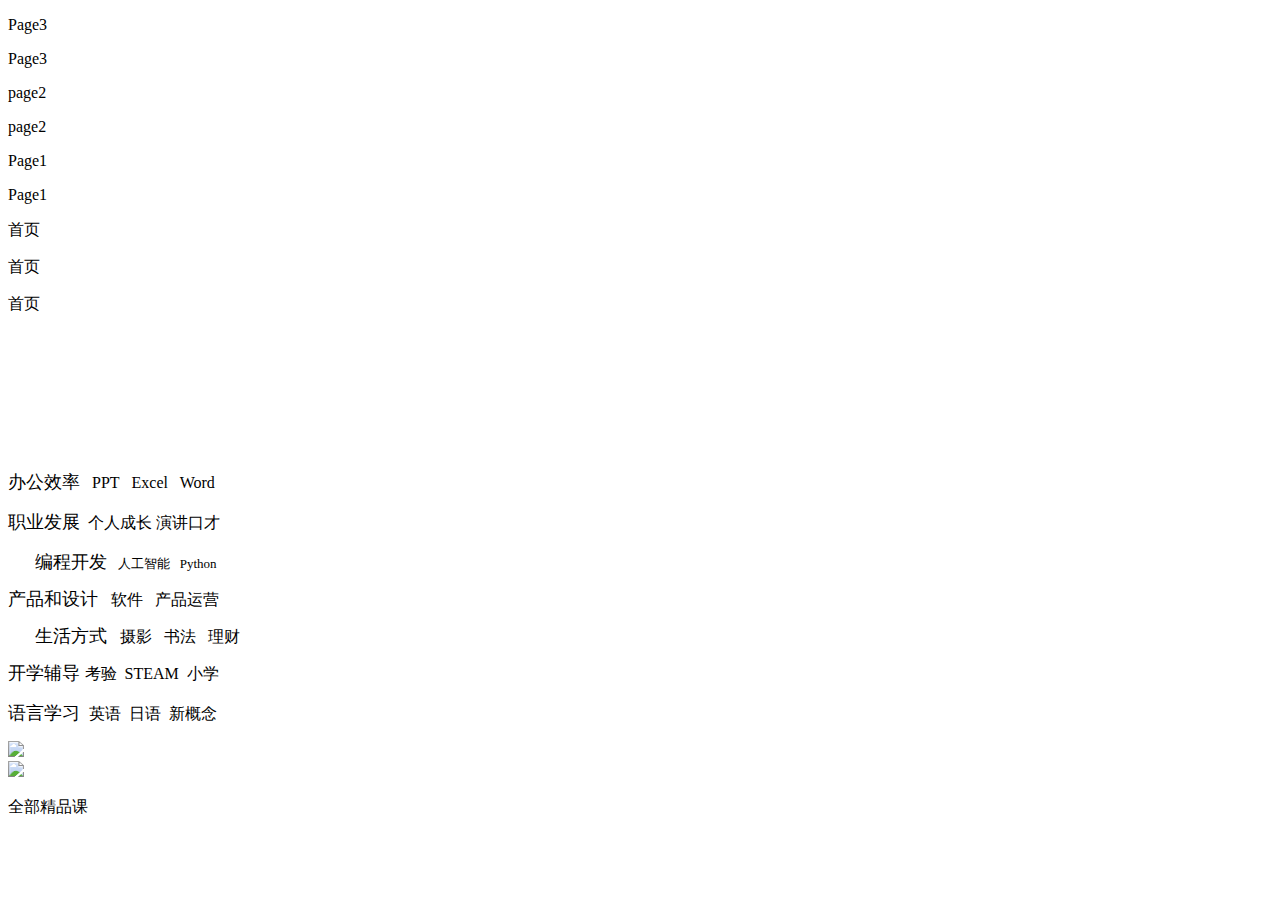
==== index.html @ 362999b1 "Add files via upload" ====
﻿<!DOCTYPE html>
<html>
  <head>
    <title>index</title>
    <meta http-equiv="X-UA-Compatible" content="IE=edge"/>
    <meta http-equiv="content-type" content="text/html; charset=utf-8"/>
    <meta name="apple-mobile-web-app-capable" content="yes"/>
    <link href="resources/css/jquery-ui-themes.css" type="text/css" rel="stylesheet"/>
    <link href="resources/css/axure_rp_page.css" type="text/css" rel="stylesheet"/>
    <link href="data/styles.css" type="text/css" rel="stylesheet"/>
    <link href="files/index/styles.css" type="text/css" rel="stylesheet"/>
    <script src="resources/scripts/jquery-1.7.1.min.js"></script>
    <script src="resources/scripts/jquery-ui-1.8.10.custom.min.js"></script>
    <script src="resources/scripts/prototypePre.js"></script>
    <script src="data/document.js"></script>
    <script src="resources/scripts/prototypePost.js"></script>
    <script src="files/index/data.js"></script>
    <script type="text/javascript">
      $axure.utils.getTransparentGifPath = function() { return 'resources/images/transparent.gif'; };
      $axure.utils.getOtherPath = function() { return 'resources/Other.html'; };
      $axure.utils.getReloadPath = function() { return 'resources/reload.html'; };
    </script>
  </head>
  <body>
    <div id="base" class="">

      <!-- 3点击之后 (矩形) -->
      <div id="u0" class="ax_default box_1" data-label="3点击之后">
        <div id="u0_div" class=""></div>
        <div id="u0_text" class="text ">
          <p><span>Page3</span></p>
        </div>
      </div>

      <!-- 3 (矩形) -->
      <div id="u1" class="ax_default box_1" data-label="3">
        <div id="u1_div" class=""></div>
        <div id="u1_text" class="text ">
          <p><span>Page3</span></p>
        </div>
      </div>

      <!-- 2点击之后 (矩形) -->
      <div id="u2" class="ax_default box_1" data-label="2点击之后">
        <div id="u2_div" class=""></div>
        <div id="u2_text" class="text ">
          <p><span>page2</span></p>
        </div>
      </div>

      <!-- 2 (矩形) -->
      <div id="u3" class="ax_default box_1" data-label="2">
        <div id="u3_div" class=""></div>
        <div id="u3_text" class="text ">
          <p><span>page2</span></p>
        </div>
      </div>

      <!-- 1点击之后 (矩形) -->
      <div id="u4" class="ax_default box_1" data-label="1点击之后">
        <div id="u4_div" class=""></div>
        <div id="u4_text" class="text ">
          <p><span>Page1</span></p>
        </div>
      </div>

      <!-- 1 (矩形) -->
      <div id="u5" class="ax_default box_1" data-label="1">
        <div id="u5_div" class=""></div>
        <div id="u5_text" class="text ">
          <p><span>Page1</span></p>
        </div>
      </div>

      <!-- 首页点击之后 (矩形) -->
      <div id="u6" class="ax_default box_1" data-label="首页点击之后">
        <div id="u6_div" class=""></div>
        <div id="u6_text" class="text ">
          <p><span>首页</span></p>
        </div>
      </div>

      <!-- 首页 (矩形) -->
      <div id="u7" class="ax_default box_1" data-label="首页">
        <div id="u7_div" class=""></div>
        <div id="u7_text" class="text ">
          <p><span>首页</span></p>
        </div>
      </div>

      <!-- Unnamed (动态面板) -->
      <div id="u8" class="ax_default">
        <div id="u8_state0" class="panel_state" data-label="首页" style="">
          <div id="u8_state0_content" class="panel_state_content">

            <!-- 首页 (矩形) -->
            <div id="u9" class="ax_default box_1" data-label="首页">
              <div id="u9_div" class=""></div>
              <div id="u9_text" class="text ">
                <p><span>首页</span></p>
              </div>
            </div>
          </div>
        </div>
        <div id="u8_state1" class="panel_state" data-label="shouye" style="visibility: hidden;">
          <div id="u8_state1_content" class="panel_state_content">

            <!-- 首页 (矩形) -->
            <div id="u10" class="ax_default box_1" data-label="首页">
              <div id="u10_div" class=""></div>
              <div id="u10_text" class="text ">
                <p><span>首页</span></p>
              </div>
            </div>
          </div>
        </div>
        <div id="u8_state2" class="panel_state" data-label="Page1" style="visibility: hidden;">
          <div id="u8_state2_content" class="panel_state_content">

            <!-- Page1 (矩形) -->
            <div id="u11" class="ax_default box_1" data-label="Page1">
              <div id="u11_div" class=""></div>
              <div id="u11_text" class="text ">
                <p><span>Page1</span></p>
              </div>
            </div>
          </div>
        </div>
        <div id="u8_state3" class="panel_state" data-label="Page2" style="visibility: hidden;">
          <div id="u8_state3_content" class="panel_state_content">

            <!-- Page2 (矩形) -->
            <div id="u12" class="ax_default box_1" data-label="Page2">
              <div id="u12_div" class=""></div>
              <div id="u12_text" class="text ">
                <p><span>Page2</span></p>
              </div>
            </div>
          </div>
        </div>
        <div id="u8_state4" class="panel_state" data-label="Page3" style="visibility: hidden;">
          <div id="u8_state4_content" class="panel_state_content">

            <!-- Page3 (矩形) -->
            <div id="u13" class="ax_default box_1" data-label="Page3">
              <div id="u13_div" class=""></div>
              <div id="u13_text" class="text ">
                <p><span>Page3</span></p>
              </div>
            </div>
          </div>
        </div>
      </div>

      <!-- Unnamed (组合) -->
      <div id="u14" class="ax_default" data-left="264" data-top="536" data-width="283" data-height="407">

        <!-- Unnamed (矩形) -->
        <div id="u15" class="ax_default box_1">
          <div id="u15_div" class=""></div>
          <div id="u15_text" class="text ">
            <p style="font-size:16px;"><span style="font-size:18px;">办公效率</span><span>&nbsp;&nbsp; PPT&nbsp;&nbsp; Excel&nbsp;&nbsp; Word</span></p>
          </div>
        </div>

        <!-- Unnamed (矩形) -->
        <div id="u16" class="ax_default box_1">
          <div id="u16_div" class=""></div>
          <div id="u16_text" class="text ">
            <p style="font-size:16px;"><span style="font-size:18px;">职业发展</span><span>&nbsp; 个人成长 演讲口才</span></p>
          </div>
        </div>

        <!-- Unnamed (矩形) -->
        <div id="u17" class="ax_default box_1">
          <div id="u17_div" class=""></div>
          <div id="u17_text" class="text ">
            <p style="font-size:13px;"><span style="font-size:18px;">&nbsp;&nbsp; &nbsp;&nbsp; 编程开发 </span><span>&nbsp; 人工智能&nbsp;&nbsp; Python</span></p>
          </div>
        </div>

        <!-- Unnamed (矩形) -->
        <div id="u18" class="ax_default box_1">
          <div id="u18_div" class=""></div>
          <div id="u18_text" class="text ">
            <p style="font-size:13px;"><span style="font-size:18px;">产品和设计</span><span>&nbsp; &nbsp; </span><span style="font-size:16px;">软件&nbsp;&nbsp; 产品运营</span></p>
          </div>
        </div>

        <!-- Unnamed (矩形) -->
        <div id="u19" class="ax_default box_1">
          <div id="u19_div" class=""></div>
          <div id="u19_text" class="text ">
            <p style="font-size:13px;"><span style="font-size:18px;">&nbsp;&nbsp; &nbsp;&nbsp; 生活方式</span><span>&nbsp; &nbsp; </span><span style="font-size:16px;">摄影&nbsp;&nbsp; 书法&nbsp;&nbsp; 理财</span></p>
          </div>
        </div>

        <!-- Unnamed (矩形) -->
        <div id="u20" class="ax_default box_1">
          <div id="u20_div" class=""></div>
          <div id="u20_text" class="text ">
            <p style="font-size:13px;"><span style="font-size:18px;">开学辅导 </span><span> </span><span style="font-size:16px;">考验&nbsp; STEAM&nbsp; 小学</span></p>
          </div>
        </div>

        <!-- Unnamed (矩形) -->
        <div id="u21" class="ax_default box_1">
          <div id="u21_div" class=""></div>
          <div id="u21_text" class="text ">
            <p style="font-size:16px;"><span style="font-size:18px;">语言学习&nbsp; </span><span> 英语&nbsp; 日语&nbsp; 新概念</span></p>
          </div>
        </div>

        <!-- Unnamed (矩形) -->
        <div id="u22" class="ax_default box_1">
          <div id="u22_div" class=""></div>
        </div>

        <!-- Unnamed (形状) -->
        <div id="u23" class="ax_default icon">
          <img id="u23_img" class="img " src="images/index/u23.png"/>
        </div>

        <!-- Unnamed (矩形) -->
        <div id="u24" class="ax_default box_1">
          <img id="u24_img" class="img " src="images/index/u24.png"/>
          <div id="u24_text" class="text ">
            <p><span>全部精品课</span></p>
          </div>
        </div>
      </div>
    </div>
  </body>
</html>
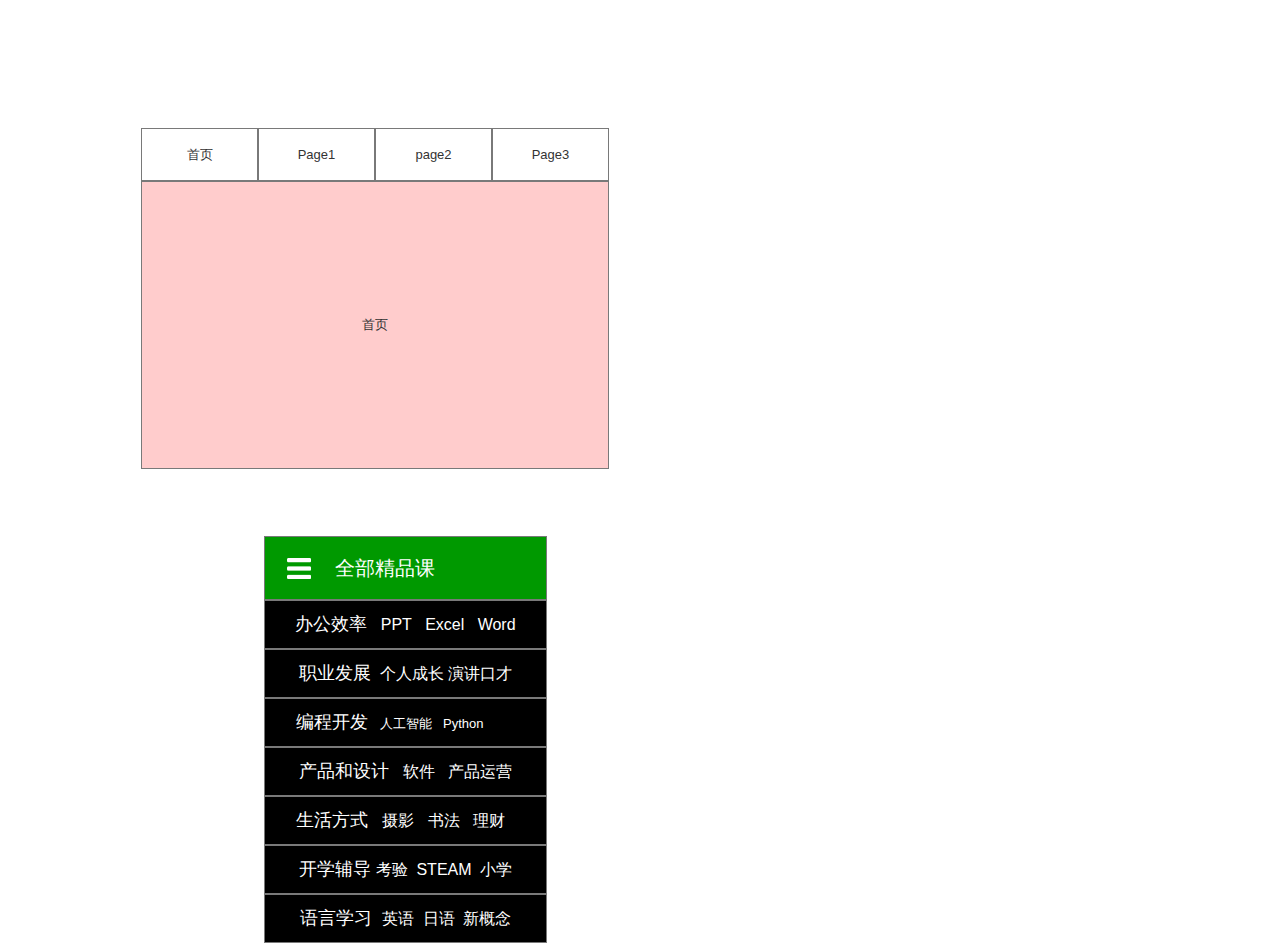
==== commit 494e6aee: "1" ====
--- a/index.html
+++ b/index.html
@@ -1,234 +1,234 @@
-﻿<!DOCTYPE html>
-<html>
-  <head>
-    <title>index</title>
-    <meta http-equiv="X-UA-Compatible" content="IE=edge"/>
-    <meta http-equiv="content-type" content="text/html; charset=utf-8"/>
-    <meta name="apple-mobile-web-app-capable" content="yes"/>
-    <link href="resources/css/jquery-ui-themes.css" type="text/css" rel="stylesheet"/>
-    <link href="resources/css/axure_rp_page.css" type="text/css" rel="stylesheet"/>
-    <link href="data/styles.css" type="text/css" rel="stylesheet"/>
-    <link href="files/index/styles.css" type="text/css" rel="stylesheet"/>
-    <script src="resources/scripts/jquery-1.7.1.min.js"></script>
-    <script src="resources/scripts/jquery-ui-1.8.10.custom.min.js"></script>
-    <script src="resources/scripts/prototypePre.js"></script>
-    <script src="data/document.js"></script>
-    <script src="resources/scripts/prototypePost.js"></script>
-    <script src="files/index/data.js"></script>
-    <script type="text/javascript">
-      $axure.utils.getTransparentGifPath = function() { return 'resources/images/transparent.gif'; };
-      $axure.utils.getOtherPath = function() { return 'resources/Other.html'; };
-      $axure.utils.getReloadPath = function() { return 'resources/reload.html'; };
-    </script>
-  </head>
-  <body>
-    <div id="base" class="">
-
-      <!-- 3点击之后 (矩形) -->
-      <div id="u0" class="ax_default box_1" data-label="3点击之后">
-        <div id="u0_div" class=""></div>
-        <div id="u0_text" class="text ">
-          <p><span>Page3</span></p>
-        </div>
-      </div>
-
-      <!-- 3 (矩形) -->
-      <div id="u1" class="ax_default box_1" data-label="3">
-        <div id="u1_div" class=""></div>
-        <div id="u1_text" class="text ">
-          <p><span>Page3</span></p>
-        </div>
-      </div>
-
-      <!-- 2点击之后 (矩形) -->
-      <div id="u2" class="ax_default box_1" data-label="2点击之后">
-        <div id="u2_div" class=""></div>
-        <div id="u2_text" class="text ">
-          <p><span>page2</span></p>
-        </div>
-      </div>
-
-      <!-- 2 (矩形) -->
-      <div id="u3" class="ax_default box_1" data-label="2">
-        <div id="u3_div" class=""></div>
-        <div id="u3_text" class="text ">
-          <p><span>page2</span></p>
-        </div>
-      </div>
-
-      <!-- 1点击之后 (矩形) -->
-      <div id="u4" class="ax_default box_1" data-label="1点击之后">
-        <div id="u4_div" class=""></div>
-        <div id="u4_text" class="text ">
-          <p><span>Page1</span></p>
-        </div>
-      </div>
-
-      <!-- 1 (矩形) -->
-      <div id="u5" class="ax_default box_1" data-label="1">
-        <div id="u5_div" class=""></div>
-        <div id="u5_text" class="text ">
-          <p><span>Page1</span></p>
-        </div>
-      </div>
-
-      <!-- 首页点击之后 (矩形) -->
-      <div id="u6" class="ax_default box_1" data-label="首页点击之后">
-        <div id="u6_div" class=""></div>
-        <div id="u6_text" class="text ">
-          <p><span>首页</span></p>
-        </div>
-      </div>
-
-      <!-- 首页 (矩形) -->
-      <div id="u7" class="ax_default box_1" data-label="首页">
-        <div id="u7_div" class=""></div>
-        <div id="u7_text" class="text ">
-          <p><span>首页</span></p>
-        </div>
-      </div>
-
-      <!-- Unnamed (动态面板) -->
-      <div id="u8" class="ax_default">
-        <div id="u8_state0" class="panel_state" data-label="首页" style="">
-          <div id="u8_state0_content" class="panel_state_content">
-
-            <!-- 首页 (矩形) -->
-            <div id="u9" class="ax_default box_1" data-label="首页">
-              <div id="u9_div" class=""></div>
-              <div id="u9_text" class="text ">
-                <p><span>首页</span></p>
-              </div>
-            </div>
-          </div>
-        </div>
-        <div id="u8_state1" class="panel_state" data-label="shouye" style="visibility: hidden;">
-          <div id="u8_state1_content" class="panel_state_content">
-
-            <!-- 首页 (矩形) -->
-            <div id="u10" class="ax_default box_1" data-label="首页">
-              <div id="u10_div" class=""></div>
-              <div id="u10_text" class="text ">
-                <p><span>首页</span></p>
-              </div>
-            </div>
-          </div>
-        </div>
-        <div id="u8_state2" class="panel_state" data-label="Page1" style="visibility: hidden;">
-          <div id="u8_state2_content" class="panel_state_content">
-
-            <!-- Page1 (矩形) -->
-            <div id="u11" class="ax_default box_1" data-label="Page1">
-              <div id="u11_div" class=""></div>
-              <div id="u11_text" class="text ">
-                <p><span>Page1</span></p>
-              </div>
-            </div>
-          </div>
-        </div>
-        <div id="u8_state3" class="panel_state" data-label="Page2" style="visibility: hidden;">
-          <div id="u8_state3_content" class="panel_state_content">
-
-            <!-- Page2 (矩形) -->
-            <div id="u12" class="ax_default box_1" data-label="Page2">
-              <div id="u12_div" class=""></div>
-              <div id="u12_text" class="text ">
-                <p><span>Page2</span></p>
-              </div>
-            </div>
-          </div>
-        </div>
-        <div id="u8_state4" class="panel_state" data-label="Page3" style="visibility: hidden;">
-          <div id="u8_state4_content" class="panel_state_content">
-
-            <!-- Page3 (矩形) -->
-            <div id="u13" class="ax_default box_1" data-label="Page3">
-              <div id="u13_div" class=""></div>
-              <div id="u13_text" class="text ">
-                <p><span>Page3</span></p>
-              </div>
-            </div>
-          </div>
-        </div>
-      </div>
-
-      <!-- Unnamed (组合) -->
-      <div id="u14" class="ax_default" data-left="264" data-top="536" data-width="283" data-height="407">
-
-        <!-- Unnamed (矩形) -->
-        <div id="u15" class="ax_default box_1">
-          <div id="u15_div" class=""></div>
-          <div id="u15_text" class="text ">
-            <p style="font-size:16px;"><span style="font-size:18px;">办公效率</span><span>&nbsp;&nbsp; PPT&nbsp;&nbsp; Excel&nbsp;&nbsp; Word</span></p>
-          </div>
-        </div>
-
-        <!-- Unnamed (矩形) -->
-        <div id="u16" class="ax_default box_1">
-          <div id="u16_div" class=""></div>
-          <div id="u16_text" class="text ">
-            <p style="font-size:16px;"><span style="font-size:18px;">职业发展</span><span>&nbsp; 个人成长 演讲口才</span></p>
-          </div>
-        </div>
-
-        <!-- Unnamed (矩形) -->
-        <div id="u17" class="ax_default box_1">
-          <div id="u17_div" class=""></div>
-          <div id="u17_text" class="text ">
-            <p style="font-size:13px;"><span style="font-size:18px;">&nbsp;&nbsp; &nbsp;&nbsp; 编程开发 </span><span>&nbsp; 人工智能&nbsp;&nbsp; Python</span></p>
-          </div>
-        </div>
-
-        <!-- Unnamed (矩形) -->
-        <div id="u18" class="ax_default box_1">
-          <div id="u18_div" class=""></div>
-          <div id="u18_text" class="text ">
-            <p style="font-size:13px;"><span style="font-size:18px;">产品和设计</span><span>&nbsp; &nbsp; </span><span style="font-size:16px;">软件&nbsp;&nbsp; 产品运营</span></p>
-          </div>
-        </div>
-
-        <!-- Unnamed (矩形) -->
-        <div id="u19" class="ax_default box_1">
-          <div id="u19_div" class=""></div>
-          <div id="u19_text" class="text ">
-            <p style="font-size:13px;"><span style="font-size:18px;">&nbsp;&nbsp; &nbsp;&nbsp; 生活方式</span><span>&nbsp; &nbsp; </span><span style="font-size:16px;">摄影&nbsp;&nbsp; 书法&nbsp;&nbsp; 理财</span></p>
-          </div>
-        </div>
-
-        <!-- Unnamed (矩形) -->
-        <div id="u20" class="ax_default box_1">
-          <div id="u20_div" class=""></div>
-          <div id="u20_text" class="text ">
-            <p style="font-size:13px;"><span style="font-size:18px;">开学辅导 </span><span> </span><span style="font-size:16px;">考验&nbsp; STEAM&nbsp; 小学</span></p>
-          </div>
-        </div>
-
-        <!-- Unnamed (矩形) -->
-        <div id="u21" class="ax_default box_1">
-          <div id="u21_div" class=""></div>
-          <div id="u21_text" class="text ">
-            <p style="font-size:16px;"><span style="font-size:18px;">语言学习&nbsp; </span><span> 英语&nbsp; 日语&nbsp; 新概念</span></p>
-          </div>
-        </div>
-
-        <!-- Unnamed (矩形) -->
-        <div id="u22" class="ax_default box_1">
-          <div id="u22_div" class=""></div>
-        </div>
-
-        <!-- Unnamed (形状) -->
-        <div id="u23" class="ax_default icon">
-          <img id="u23_img" class="img " src="images/index/u23.png"/>
-        </div>
-
-        <!-- Unnamed (矩形) -->
-        <div id="u24" class="ax_default box_1">
-          <img id="u24_img" class="img " src="images/index/u24.png"/>
-          <div id="u24_text" class="text ">
-            <p><span>全部精品课</span></p>
-          </div>
-        </div>
-      </div>
-    </div>
-  </body>
-</html>
+﻿<!DOCTYPE html>
+<html>
+  <head>
+    <title>index</title>
+    <meta http-equiv="X-UA-Compatible" content="IE=edge"/>
+    <meta http-equiv="content-type" content="text/html; charset=utf-8"/>
+    <meta name="apple-mobile-web-app-capable" content="yes"/>
+    <link href="resources/css/jquery-ui-themes.css" type="text/css" rel="stylesheet"/>
+    <link href="resources/css/axure_rp_page.css" type="text/css" rel="stylesheet"/>
+    <link href="data/styles.css" type="text/css" rel="stylesheet"/>
+    <link href="files/index/styles.css" type="text/css" rel="stylesheet"/>
+    <script src="resources/scripts/jquery-1.7.1.min.js"></script>
+    <script src="resources/scripts/jquery-ui-1.8.10.custom.min.js"></script>
+    <script src="resources/scripts/prototypePre.js"></script>
+    <script src="data/document.js"></script>
+    <script src="resources/scripts/prototypePost.js"></script>
+    <script src="files/index/data.js"></script>
+    <script type="text/javascript">
+      $axure.utils.getTransparentGifPath = function() { return 'resources/images/transparent.gif'; };
+      $axure.utils.getOtherPath = function() { return 'resources/Other.html'; };
+      $axure.utils.getReloadPath = function() { return 'resources/reload.html'; };
+    </script>
+  </head>
+  <body>
+    <div id="base" class="">
+
+      <!-- 3点击之后 (矩形) -->
+      <div id="u0" class="ax_default box_1" data-label="3点击之后">
+        <div id="u0_div" class=""></div>
+        <div id="u0_text" class="text ">
+          <p><span>Page3</span></p>
+        </div>
+      </div>
+
+      <!-- 3 (矩形) -->
+      <div id="u1" class="ax_default box_1" data-label="3">
+        <div id="u1_div" class=""></div>
+        <div id="u1_text" class="text ">
+          <p><span>Page3</span></p>
+        </div>
+      </div>
+
+      <!-- 2点击之后 (矩形) -->
+      <div id="u2" class="ax_default box_1" data-label="2点击之后">
+        <div id="u2_div" class=""></div>
+        <div id="u2_text" class="text ">
+          <p><span>page2</span></p>
+        </div>
+      </div>
+
+      <!-- 2 (矩形) -->
+      <div id="u3" class="ax_default box_1" data-label="2">
+        <div id="u3_div" class=""></div>
+        <div id="u3_text" class="text ">
+          <p><span>page2</span></p>
+        </div>
+      </div>
+
+      <!-- 1点击之后 (矩形) -->
+      <div id="u4" class="ax_default box_1" data-label="1点击之后">
+        <div id="u4_div" class=""></div>
+        <div id="u4_text" class="text ">
+          <p><span>Page1</span></p>
+        </div>
+      </div>
+
+      <!-- 1 (矩形) -->
+      <div id="u5" class="ax_default box_1" data-label="1">
+        <div id="u5_div" class=""></div>
+        <div id="u5_text" class="text ">
+          <p><span>Page1</span></p>
+        </div>
+      </div>
+
+      <!-- 首页点击之后 (矩形) -->
+      <div id="u6" class="ax_default box_1" data-label="首页点击之后">
+        <div id="u6_div" class=""></div>
+        <div id="u6_text" class="text ">
+          <p><span>首页</span></p>
+        </div>
+      </div>
+
+      <!-- 首页 (矩形) -->
+      <div id="u7" class="ax_default box_1" data-label="首页">
+        <div id="u7_div" class=""></div>
+        <div id="u7_text" class="text ">
+          <p><span>首页</span></p>
+        </div>
+      </div>
+
+      <!-- Unnamed (动态面板) -->
+      <div id="u8" class="ax_default">
+        <div id="u8_state0" class="panel_state" data-label="首页" style="">
+          <div id="u8_state0_content" class="panel_state_content">
+
+            <!-- 首页 (矩形) -->
+            <div id="u9" class="ax_default box_1" data-label="首页">
+              <div id="u9_div" class=""></div>
+              <div id="u9_text" class="text ">
+                <p><span>首页</span></p>
+              </div>
+            </div>
+          </div>
+        </div>
+        <div id="u8_state1" class="panel_state" data-label="shouye" style="visibility: hidden;">
+          <div id="u8_state1_content" class="panel_state_content">
+
+            <!-- 首页 (矩形) -->
+            <div id="u10" class="ax_default box_1" data-label="首页">
+              <div id="u10_div" class=""></div>
+              <div id="u10_text" class="text ">
+                <p><span>首页</span></p>
+              </div>
+            </div>
+          </div>
+        </div>
+        <div id="u8_state2" class="panel_state" data-label="Page1" style="visibility: hidden;">
+          <div id="u8_state2_content" class="panel_state_content">
+
+            <!-- Page1 (矩形) -->
+            <div id="u11" class="ax_default box_1" data-label="Page1">
+              <div id="u11_div" class=""></div>
+              <div id="u11_text" class="text ">
+                <p><span>Page1</span></p>
+              </div>
+            </div>
+          </div>
+        </div>
+        <div id="u8_state3" class="panel_state" data-label="Page2" style="visibility: hidden;">
+          <div id="u8_state3_content" class="panel_state_content">
+
+            <!-- Page2 (矩形) -->
+            <div id="u12" class="ax_default box_1" data-label="Page2">
+              <div id="u12_div" class=""></div>
+              <div id="u12_text" class="text ">
+                <p><span>Page2</span></p>
+              </div>
+            </div>
+          </div>
+        </div>
+        <div id="u8_state4" class="panel_state" data-label="Page3" style="visibility: hidden;">
+          <div id="u8_state4_content" class="panel_state_content">
+
+            <!-- Page3 (矩形) -->
+            <div id="u13" class="ax_default box_1" data-label="Page3">
+              <div id="u13_div" class=""></div>
+              <div id="u13_text" class="text ">
+                <p><span>Page3</span></p>
+              </div>
+            </div>
+          </div>
+        </div>
+      </div>
+
+      <!-- Unnamed (组合) -->
+      <div id="u14" class="ax_default" data-left="264" data-top="536" data-width="283" data-height="407">
+
+        <!-- Unnamed (矩形) -->
+        <div id="u15" class="ax_default box_1">
+          <div id="u15_div" class=""></div>
+          <div id="u15_text" class="text ">
+            <p style="font-size:16px;"><span style="font-size:18px;">办公效率</span><span>&nbsp;&nbsp; PPT&nbsp;&nbsp; Excel&nbsp;&nbsp; Word</span></p>
+          </div>
+        </div>
+
+        <!-- Unnamed (矩形) -->
+        <div id="u16" class="ax_default box_1">
+          <div id="u16_div" class=""></div>
+          <div id="u16_text" class="text ">
+            <p style="font-size:16px;"><span style="font-size:18px;">职业发展</span><span>&nbsp; 个人成长 演讲口才</span></p>
+          </div>
+        </div>
+
+        <!-- Unnamed (矩形) -->
+        <div id="u17" class="ax_default box_1">
+          <div id="u17_div" class=""></div>
+          <div id="u17_text" class="text ">
+            <p style="font-size:13px;"><span style="font-size:18px;">&nbsp;&nbsp; &nbsp;&nbsp; 编程开发 </span><span>&nbsp; 人工智能&nbsp;&nbsp; Python</span></p>
+          </div>
+        </div>
+
+        <!-- Unnamed (矩形) -->
+        <div id="u18" class="ax_default box_1">
+          <div id="u18_div" class=""></div>
+          <div id="u18_text" class="text ">
+            <p style="font-size:13px;"><span style="font-size:18px;">产品和设计</span><span>&nbsp; &nbsp; </span><span style="font-size:16px;">软件&nbsp;&nbsp; 产品运营</span></p>
+          </div>
+        </div>
+
+        <!-- Unnamed (矩形) -->
+        <div id="u19" class="ax_default box_1">
+          <div id="u19_div" class=""></div>
+          <div id="u19_text" class="text ">
+            <p style="font-size:13px;"><span style="font-size:18px;">&nbsp;&nbsp; &nbsp;&nbsp; 生活方式</span><span>&nbsp; &nbsp; </span><span style="font-size:16px;">摄影&nbsp;&nbsp; 书法&nbsp;&nbsp; 理财</span></p>
+          </div>
+        </div>
+
+        <!-- Unnamed (矩形) -->
+        <div id="u20" class="ax_default box_1">
+          <div id="u20_div" class=""></div>
+          <div id="u20_text" class="text ">
+            <p style="font-size:13px;"><span style="font-size:18px;">开学辅导 </span><span> </span><span style="font-size:16px;">考验&nbsp; STEAM&nbsp; 小学</span></p>
+          </div>
+        </div>
+
+        <!-- Unnamed (矩形) -->
+        <div id="u21" class="ax_default box_1">
+          <div id="u21_div" class=""></div>
+          <div id="u21_text" class="text ">
+            <p style="font-size:16px;"><span style="font-size:18px;">语言学习&nbsp; </span><span> 英语&nbsp; 日语&nbsp; 新概念</span></p>
+          </div>
+        </div>
+
+        <!-- Unnamed (矩形) -->
+        <div id="u22" class="ax_default box_1">
+          <div id="u22_div" class=""></div>
+        </div>
+
+        <!-- Unnamed (形状) -->
+        <div id="u23" class="ax_default icon">
+          <img id="u23_img" class="img " src="images/index/u23.png"/>
+        </div>
+
+        <!-- Unnamed (矩形) -->
+        <div id="u24" class="ax_default box_1">
+          <img id="u24_img" class="img " src="images/index/u24.png"/>
+          <div id="u24_text" class="text ">
+            <p><span>全部精品课</span></p>
+          </div>
+        </div>
+      </div>
+    </div>
+  </body>
+</html>
--- a/resources/css/axure_rp_page.css
+++ b/resources/css/axure_rp_page.css
@@ -0,0 +1,239 @@
+﻿/* so the window resize fires within a frame in IE7 */
+html, body {
+    height: 100%;
+}
+
+a {
+    color: inherit;
+}
+
+p {
+    margin: 0px;
+    text-rendering: optimizeLegibility;
+    font-feature-settings: "kern" 1;
+    -webkit-font-feature-settings: "kern";
+    -moz-font-feature-settings: "kern";
+    -moz-font-feature-settings: "kern=1";
+    font-kerning: normal;
+}
+
+iframe {
+    background: #FFFFFF;
+}
+
+/* to match IE with C, FF */
+input {
+    padding: 1px 0px 1px 0px;
+    box-sizing: border-box;
+    -moz-box-sizing: border-box;
+}
+
+textarea {
+    margin: 0px;
+    box-sizing: border-box;
+    -moz-box-sizing: border-box;
+}
+
+div.intcases {
+    font-family: arial; 
+    font-size: 12px;
+    text-align:left; 
+    border:1px solid #AAA; 
+    background:#FFF none repeat scroll 0% 0%; 
+    z-index:9999; 
+    visibility:hidden; 
+    position:absolute;
+    padding: 0px;
+    border-radius: 3px;
+    white-space: nowrap;
+}
+
+div.intcaselink {
+    cursor: pointer;
+    padding: 3px 8px 3px 8px;
+    margin: 5px;
+    background:#EEE none repeat scroll 0% 0%; 
+    border:1px solid #AAA;
+    border-radius: 3px;
+}
+
+div.refpageimage {
+    position: absolute;
+    left: 0px;
+    top: 0px;
+    font-size: 0px;
+    width: 16px;
+    height: 16px;
+    cursor: pointer;
+    background-image: url(images/newwindow.gif);
+    background-repeat: no-repeat;
+}
+
+div.annnoteimage {
+    position: absolute;
+    left: 0px;
+    top: 0px;
+    font-size: 0px;
+    /*width: 16px;
+    height: 12px;*/
+    cursor: help;
+    /*background-image: url(images/note.gif);*/
+    /*background-repeat: no-repeat;*/
+    width: 13px;
+    height: 12px;
+    padding-top: 1px;
+    text-align: center;
+    background-color: #138CDD;
+    -moz-box-shadow: 1px 1px 3px #aaa;
+    -webkit-box-shadow: 1px 1px 3px #aaa;
+    box-shadow: 1px 1px 3px #aaa;
+}
+
+div.annnoteline {
+    display: inline-block;
+    width: 9px;
+    height: 1px;
+    border-bottom: 1px solid white;
+    margin-top: 1px;
+}
+
+div.annnotelabel {
+    position: absolute;
+    left: 0px;
+    top: 0px;
+    font-family: Helvetica,Arial;
+    font-size: 10px;
+    /*border: 1px solid rgb(166,221,242);*/
+    cursor: help;
+    /*background:rgb(0,157,217) none repeat scroll 0% 0%;*/ 
+    padding: 1px 3px 1px 3px;
+    white-space: nowrap;
+    color: white;
+    
+    background-color: #138CDD;
+    -moz-box-shadow: 1px 1px 3px #aaa;
+    -webkit-box-shadow: 1px 1px 3px #aaa;
+    box-shadow: 1px 1px 3px #aaa;
+}
+
+.annotation {
+    font-size: 12px;
+    padding-left: 2px;
+    margin-bottom: 5px;
+}
+
+.annotationName {
+    /*font-size: 13px;
+    font-weight: bold;
+    margin-bottom: 3px;
+    white-space: nowrap;*/
+
+    font-family: 'Trebuchet MS';
+    font-size: 14px;
+    font-weight: bold;
+    margin-bottom: 5px;
+    white-space: nowrap;
+}
+
+.annotationValue {
+    font-family: Arial, Helvetica, Sans-Serif;
+    font-size: 12px;
+    color: #4a4a4a;
+    line-height: 21px;
+    margin-bottom: 20px;
+}
+
+.noteLink {
+    text-decoration: inherit;
+    color: inherit;
+}
+
+.noteLink:hover {
+    background-color: white;
+}
+
+/* this is a fix for the issue where dialogs jump around and takes the text-align from the body */
+.dialogFix {
+    position:absolute;
+    text-align:left;
+    border: 1px solid #8f949a;
+}
+
+
+@keyframes pulsate {
+  from {
+    box-shadow: 0 0 10px #15d6ba;
+  }
+  to {
+    box-shadow: 0 0 20px #15d6ba;
+  }
+}
+
+@-webkit-keyframes pulsate {
+  from {
+    -webkit-box-shadow: 0 0 10px #15d6ba;
+    box-shadow: 0 0 10px #15d6ba;
+  }
+  to {
+    -webkit-box-shadow: 0 0 20px #15d6ba;
+    box-shadow: 0 0 20px #15d6ba;
+  }
+}
+ 
+@-moz-keyframes pulsate {
+  from {
+    -moz-box-shadow: 0 0 10px #15d6ba;
+    box-shadow: 0 0 10px #15d6ba;
+  }
+  to {
+    -moz-box-shadow: 0 0 20px #15d6ba;
+    box-shadow: 0 0 20px #15d6ba;
+  }
+}
+
+.legacyPulsateBorder {
+    /*border: 5px solid #15d6ba;
+    margin: -5px;*/
+    -moz-box-shadow: 0 0 10px 3px #15d6ba;
+    box-shadow: 0 0 10px 3px #15d6ba;
+}
+
+.pulsateBorder {
+  animation-name: pulsate;
+  animation-timing-function: ease-in-out;
+  animation-duration: 0.9s;
+  animation-iteration-count: infinite;
+  animation-direction: alternate;
+  
+  -webkit-animation-name: pulsate;
+  -webkit-animation-timing-function: ease-in-out;
+  -webkit-animation-duration: 0.9s;
+  -webkit-animation-iteration-count: infinite;
+  -webkit-animation-direction: alternate;
+
+  -moz-animation-name: pulsate;
+  -moz-animation-timing-function: ease-in-out;
+  -moz-animation-duration: 0.9s;
+  -moz-animation-iteration-count: infinite;
+  -moz-animation-direction: alternate;
+}
+
+.ax_default_hidden, .ax_default_unplaced{
+    display: none;
+    visibility: hidden;
+}
+
+.widgetNoteSelected {
+    -moz-box-shadow: 0 0 10px 3px #138CDD;
+    box-shadow: 0 0 10px 3px #138CDD;
+    /*-moz-box-shadow: 0 0 20px #3915d6;
+    box-shadow: 0 0 20px #3915d6;*/
+    /*border: 3px solid #3915d6;*/
+    /*margin: -3px;*/
+}
+
+
+.singleImg {
+    display: none;
+    visibility: hidden;
+}--- a/data/styles.css
+++ b/data/styles.css
@@ -0,0 +1,57 @@
+﻿.ax_default {
+  font-family:'Arial Normal', 'Arial';
+  font-weight:400;
+  font-style:normal;
+  font-size:13px;
+  color:#333333;
+  text-align:center;
+  line-height:normal;
+}
+.box_1 {
+}
+._一级标题 {
+  font-family:'Arial Normal', 'Arial';
+  font-weight:bold;
+  font-style:normal;
+  font-size:32px;
+  text-align:left;
+}
+._二级标题 {
+  font-family:'Arial Normal', 'Arial';
+  font-weight:bold;
+  font-style:normal;
+  font-size:24px;
+  text-align:left;
+}
+._三级标题 {
+  font-family:'Arial Normal', 'Arial';
+  font-weight:bold;
+  font-style:normal;
+  font-size:18px;
+  text-align:left;
+}
+._四级标题 {
+  font-family:'Arial Normal', 'Arial';
+  font-weight:bold;
+  font-style:normal;
+  font-size:14px;
+  text-align:left;
+}
+._五级标题 {
+  font-family:'Arial Normal', 'Arial';
+  font-weight:bold;
+  font-style:normal;
+  text-align:left;
+}
+._六级标题 {
+  font-family:'Arial Normal', 'Arial';
+  font-weight:bold;
+  font-style:normal;
+  font-size:10px;
+  text-align:left;
+}
+._文本段落 {
+  text-align:left;
+}
+.icon {
+}
--- a/files/index/styles.css
+++ b/files/index/styles.css
@@ -0,0 +1,1290 @@
+﻿body {
+  margin:0px;
+  background-image:none;
+  position:static;
+  left:auto;
+  width:609px;
+  margin-left:0;
+  margin-right:0;
+  text-align:left;
+}
+#base {
+  position:absolute;
+  z-index:0;
+}
+#u0_div {
+  border-width:0px;
+  position:absolute;
+  left:0px;
+  top:0px;
+  width:117px;
+  height:53px;
+  background:inherit;
+  background-color:rgba(201, 201, 201, 1);
+  box-sizing:border-box;
+  border-width:1px;
+  border-style:solid;
+  border-color:rgba(121, 121, 121, 1);
+  border-radius:0px;
+  -moz-box-shadow:none;
+  -webkit-box-shadow:none;
+  box-shadow:none;
+}
+#u0 {
+  border-width:0px;
+  position:absolute;
+  left:492px;
+  top:128px;
+  width:117px;
+  height:53px;
+}
+#u0_div.mouseOver {
+  border-width:0px;
+  position:absolute;
+  left:0px;
+  top:0px;
+  width:117px;
+  height:53px;
+  background:inherit;
+  background-color:rgba(201, 201, 201, 1);
+  box-sizing:border-box;
+  border-width:1px;
+  border-style:solid;
+  border-color:rgba(121, 121, 121, 1);
+  border-radius:0px;
+  -moz-box-shadow:none;
+  -webkit-box-shadow:none;
+  box-shadow:none;
+}
+#u0.mouseOver {
+}
+#u0_text {
+  border-width:0px;
+  position:absolute;
+  left:2px;
+  top:18px;
+  width:113px;
+  word-wrap:break-word;
+}
+#u1_div {
+  border-width:0px;
+  position:absolute;
+  left:0px;
+  top:0px;
+  width:117px;
+  height:53px;
+  background:inherit;
+  background-color:rgba(255, 255, 255, 1);
+  box-sizing:border-box;
+  border-width:1px;
+  border-style:solid;
+  border-color:rgba(121, 121, 121, 1);
+  border-radius:0px;
+  -moz-box-shadow:none;
+  -webkit-box-shadow:none;
+  box-shadow:none;
+}
+#u1 {
+  border-width:0px;
+  position:absolute;
+  left:492px;
+  top:128px;
+  width:117px;
+  height:53px;
+}
+#u1_div.mouseOver {
+  border-width:0px;
+  position:absolute;
+  left:0px;
+  top:0px;
+  width:117px;
+  height:53px;
+  background:inherit;
+  background-color:rgba(201, 201, 201, 1);
+  box-sizing:border-box;
+  border-width:1px;
+  border-style:solid;
+  border-color:rgba(121, 121, 121, 1);
+  border-radius:0px;
+  -moz-box-shadow:none;
+  -webkit-box-shadow:none;
+  box-shadow:none;
+}
+#u1.mouseOver {
+}
+#u1_text {
+  border-width:0px;
+  position:absolute;
+  left:2px;
+  top:18px;
+  width:113px;
+  word-wrap:break-word;
+}
+#u2_div {
+  border-width:0px;
+  position:absolute;
+  left:0px;
+  top:0px;
+  width:117px;
+  height:53px;
+  background:inherit;
+  background-color:rgba(134, 134, 134, 1);
+  box-sizing:border-box;
+  border-width:1px;
+  border-style:solid;
+  border-color:rgba(121, 121, 121, 1);
+  border-radius:0px;
+  -moz-box-shadow:none;
+  -webkit-box-shadow:none;
+  box-shadow:none;
+}
+#u2 {
+  border-width:0px;
+  position:absolute;
+  left:375px;
+  top:128px;
+  width:117px;
+  height:53px;
+}
+#u2_div.mouseOver {
+  border-width:0px;
+  position:absolute;
+  left:0px;
+  top:0px;
+  width:117px;
+  height:53px;
+  background:inherit;
+  background-color:rgba(121, 121, 121, 1);
+  box-sizing:border-box;
+  border-width:1px;
+  border-style:solid;
+  border-color:rgba(121, 121, 121, 1);
+  border-radius:0px;
+  -moz-box-shadow:none;
+  -webkit-box-shadow:none;
+  box-shadow:none;
+}
+#u2.mouseOver {
+}
+#u2_text {
+  border-width:0px;
+  position:absolute;
+  left:2px;
+  top:18px;
+  width:113px;
+  word-wrap:break-word;
+}
+#u3_div {
+  border-width:0px;
+  position:absolute;
+  left:0px;
+  top:0px;
+  width:117px;
+  height:53px;
+  background:inherit;
+  background-color:rgba(255, 255, 255, 1);
+  box-sizing:border-box;
+  border-width:1px;
+  border-style:solid;
+  border-color:rgba(121, 121, 121, 1);
+  border-radius:0px;
+  -moz-box-shadow:none;
+  -webkit-box-shadow:none;
+  box-shadow:none;
+}
+#u3 {
+  border-width:0px;
+  position:absolute;
+  left:375px;
+  top:128px;
+  width:117px;
+  height:53px;
+}
+#u3_div.mouseOver {
+  border-width:0px;
+  position:absolute;
+  left:0px;
+  top:0px;
+  width:117px;
+  height:53px;
+  background:inherit;
+  background-color:rgba(121, 121, 121, 1);
+  box-sizing:border-box;
+  border-width:1px;
+  border-style:solid;
+  border-color:rgba(121, 121, 121, 1);
+  border-radius:0px;
+  -moz-box-shadow:none;
+  -webkit-box-shadow:none;
+  box-shadow:none;
+}
+#u3.mouseOver {
+}
+#u3_text {
+  border-width:0px;
+  position:absolute;
+  left:2px;
+  top:18px;
+  width:113px;
+  word-wrap:break-word;
+}
+#u4_div {
+  border-width:0px;
+  position:absolute;
+  left:0px;
+  top:0px;
+  width:117px;
+  height:53px;
+  background:inherit;
+  background-color:rgba(255, 255, 204, 1);
+  box-sizing:border-box;
+  border-width:1px;
+  border-style:solid;
+  border-color:rgba(121, 121, 121, 1);
+  border-radius:0px;
+  -moz-box-shadow:none;
+  -webkit-box-shadow:none;
+  box-shadow:none;
+}
+#u4 {
+  border-width:0px;
+  position:absolute;
+  left:258px;
+  top:128px;
+  width:117px;
+  height:53px;
+}
+#u4_div.mouseOver {
+  border-width:0px;
+  position:absolute;
+  left:0px;
+  top:0px;
+  width:117px;
+  height:53px;
+  background:inherit;
+  background-color:rgba(255, 255, 204, 1);
+  box-sizing:border-box;
+  border-width:1px;
+  border-style:solid;
+  border-color:rgba(121, 121, 121, 1);
+  border-radius:0px;
+  -moz-box-shadow:none;
+  -webkit-box-shadow:none;
+  box-shadow:none;
+}
+#u4.mouseOver {
+}
+#u4_text {
+  border-width:0px;
+  position:absolute;
+  left:2px;
+  top:18px;
+  width:113px;
+  word-wrap:break-word;
+}
+#u5_div {
+  border-width:0px;
+  position:absolute;
+  left:0px;
+  top:0px;
+  width:117px;
+  height:53px;
+  background:inherit;
+  background-color:rgba(255, 255, 255, 1);
+  box-sizing:border-box;
+  border-width:1px;
+  border-style:solid;
+  border-color:rgba(121, 121, 121, 1);
+  border-radius:0px;
+  -moz-box-shadow:none;
+  -webkit-box-shadow:none;
+  box-shadow:none;
+}
+#u5 {
+  border-width:0px;
+  position:absolute;
+  left:258px;
+  top:128px;
+  width:117px;
+  height:53px;
+}
+#u5_div.mouseOver {
+  border-width:0px;
+  position:absolute;
+  left:0px;
+  top:0px;
+  width:117px;
+  height:53px;
+  background:inherit;
+  background-color:rgba(255, 255, 204, 1);
+  box-sizing:border-box;
+  border-width:1px;
+  border-style:solid;
+  border-color:rgba(121, 121, 121, 1);
+  border-radius:0px;
+  -moz-box-shadow:none;
+  -webkit-box-shadow:none;
+  box-shadow:none;
+}
+#u5.mouseOver {
+}
+#u5_text {
+  border-width:0px;
+  position:absolute;
+  left:2px;
+  top:18px;
+  width:113px;
+  word-wrap:break-word;
+}
+#u6_div {
+  border-width:0px;
+  position:absolute;
+  left:0px;
+  top:0px;
+  width:117px;
+  height:53px;
+  background:inherit;
+  background-color:rgba(255, 204, 204, 1);
+  box-sizing:border-box;
+  border-width:1px;
+  border-style:solid;
+  border-color:rgba(121, 121, 121, 1);
+  border-radius:0px;
+  -moz-box-shadow:none;
+  -webkit-box-shadow:none;
+  box-shadow:none;
+}
+#u6 {
+  border-width:0px;
+  position:absolute;
+  left:141px;
+  top:128px;
+  width:117px;
+  height:53px;
+}
+#u6_div.mouseOver {
+  border-width:0px;
+  position:absolute;
+  left:0px;
+  top:0px;
+  width:117px;
+  height:53px;
+  background:inherit;
+  background-color:rgba(255, 204, 204, 1);
+  box-sizing:border-box;
+  border-width:1px;
+  border-style:solid;
+  border-color:rgba(121, 121, 121, 1);
+  border-radius:0px;
+  -moz-box-shadow:none;
+  -webkit-box-shadow:none;
+  box-shadow:none;
+}
+#u6.mouseOver {
+}
+#u6_text {
+  border-width:0px;
+  position:absolute;
+  left:2px;
+  top:18px;
+  width:113px;
+  word-wrap:break-word;
+}
+#u7_div {
+  border-width:0px;
+  position:absolute;
+  left:0px;
+  top:0px;
+  width:117px;
+  height:53px;
+  background:inherit;
+  background-color:rgba(255, 255, 255, 1);
+  box-sizing:border-box;
+  border-width:1px;
+  border-style:solid;
+  border-color:rgba(121, 121, 121, 1);
+  border-radius:0px;
+  -moz-box-shadow:none;
+  -webkit-box-shadow:none;
+  box-shadow:none;
+}
+#u7 {
+  border-width:0px;
+  position:absolute;
+  left:141px;
+  top:128px;
+  width:117px;
+  height:53px;
+}
+#u7_div.mouseOver {
+  border-width:0px;
+  position:absolute;
+  left:0px;
+  top:0px;
+  width:117px;
+  height:53px;
+  background:inherit;
+  background-color:rgba(255, 204, 204, 1);
+  box-sizing:border-box;
+  border-width:1px;
+  border-style:solid;
+  border-color:rgba(121, 121, 121, 1);
+  border-radius:0px;
+  -moz-box-shadow:none;
+  -webkit-box-shadow:none;
+  box-shadow:none;
+}
+#u7.mouseOver {
+}
+#u7_text {
+  border-width:0px;
+  position:absolute;
+  left:2px;
+  top:18px;
+  width:113px;
+  word-wrap:break-word;
+}
+#u8 {
+  position:absolute;
+  left:141px;
+  top:181px;
+}
+#u8_state0 {
+  position:relative;
+  left:0px;
+  top:0px;
+  width:468px;
+  height:288px;
+  background-color:rgba(255, 204, 204, 1);
+  background-image:none;
+}
+#u8_state0_content {
+  border-width:0px;
+  position:absolute;
+  left:0px;
+  top:0px;
+  width:1px;
+  height:1px;
+}
+#u9_div {
+  border-width:0px;
+  position:absolute;
+  left:0px;
+  top:0px;
+  width:468px;
+  height:288px;
+  background:inherit;
+  background-color:rgba(255, 204, 204, 1);
+  box-sizing:border-box;
+  border-width:1px;
+  border-style:solid;
+  border-color:rgba(121, 121, 121, 1);
+  border-radius:0px;
+  -moz-box-shadow:none;
+  -webkit-box-shadow:none;
+  box-shadow:none;
+}
+#u9 {
+  border-width:0px;
+  position:absolute;
+  left:0px;
+  top:0px;
+  width:468px;
+  height:288px;
+}
+#u9_div.mouseOver {
+  border-width:0px;
+  position:absolute;
+  left:0px;
+  top:0px;
+  width:468px;
+  height:288px;
+  background:inherit;
+  background-color:rgba(255, 204, 204, 1);
+  box-sizing:border-box;
+  border-width:1px;
+  border-style:solid;
+  border-color:rgba(121, 121, 121, 1);
+  border-radius:0px;
+  -moz-box-shadow:none;
+  -webkit-box-shadow:none;
+  box-shadow:none;
+}
+#u9.mouseOver {
+}
+#u9_text {
+  border-width:0px;
+  position:absolute;
+  left:2px;
+  top:136px;
+  width:464px;
+  word-wrap:break-word;
+}
+#u8_state1 {
+  position:relative;
+  left:0px;
+  top:0px;
+  width:468px;
+  height:288px;
+  visibility:hidden;
+  background-color:rgba(255, 204, 204, 1);
+  background-image:none;
+}
+#u8_state1_content {
+  border-width:0px;
+  position:absolute;
+  left:0px;
+  top:0px;
+  width:1px;
+  height:1px;
+}
+#u10_div {
+  border-width:0px;
+  position:absolute;
+  left:0px;
+  top:0px;
+  width:468px;
+  height:288px;
+  background:inherit;
+  background-color:rgba(255, 204, 204, 1);
+  box-sizing:border-box;
+  border-width:1px;
+  border-style:solid;
+  border-color:rgba(121, 121, 121, 1);
+  border-radius:0px;
+  -moz-box-shadow:none;
+  -webkit-box-shadow:none;
+  box-shadow:none;
+}
+#u10 {
+  border-width:0px;
+  position:absolute;
+  left:0px;
+  top:0px;
+  width:468px;
+  height:288px;
+}
+#u10_div.mouseOver {
+  border-width:0px;
+  position:absolute;
+  left:0px;
+  top:0px;
+  width:468px;
+  height:288px;
+  background:inherit;
+  background-color:rgba(255, 204, 204, 1);
+  box-sizing:border-box;
+  border-width:1px;
+  border-style:solid;
+  border-color:rgba(121, 121, 121, 1);
+  border-radius:0px;
+  -moz-box-shadow:none;
+  -webkit-box-shadow:none;
+  box-shadow:none;
+}
+#u10.mouseOver {
+}
+#u10_text {
+  border-width:0px;
+  position:absolute;
+  left:2px;
+  top:136px;
+  width:464px;
+  word-wrap:break-word;
+}
+#u8_state2 {
+  position:relative;
+  left:0px;
+  top:0px;
+  width:468px;
+  height:288px;
+  visibility:hidden;
+  background-image:none;
+}
+#u8_state2_content {
+  border-width:0px;
+  position:absolute;
+  left:0px;
+  top:0px;
+  width:1px;
+  height:1px;
+}
+#u11_div {
+  border-width:0px;
+  position:absolute;
+  left:0px;
+  top:0px;
+  width:468px;
+  height:288px;
+  background:inherit;
+  background-color:rgba(255, 255, 204, 1);
+  box-sizing:border-box;
+  border-width:1px;
+  border-style:solid;
+  border-color:rgba(121, 121, 121, 1);
+  border-radius:0px;
+  -moz-box-shadow:none;
+  -webkit-box-shadow:none;
+  box-shadow:none;
+}
+#u11 {
+  border-width:0px;
+  position:absolute;
+  left:0px;
+  top:0px;
+  width:468px;
+  height:288px;
+}
+#u11_div.mouseOver {
+  border-width:0px;
+  position:absolute;
+  left:0px;
+  top:0px;
+  width:468px;
+  height:288px;
+  background:inherit;
+  background-color:rgba(255, 204, 204, 1);
+  box-sizing:border-box;
+  border-width:1px;
+  border-style:solid;
+  border-color:rgba(121, 121, 121, 1);
+  border-radius:0px;
+  -moz-box-shadow:none;
+  -webkit-box-shadow:none;
+  box-shadow:none;
+}
+#u11.mouseOver {
+}
+#u11_text {
+  border-width:0px;
+  position:absolute;
+  left:2px;
+  top:136px;
+  width:464px;
+  word-wrap:break-word;
+}
+#u8_state3 {
+  position:relative;
+  left:0px;
+  top:0px;
+  width:468px;
+  height:288px;
+  visibility:hidden;
+  background-image:none;
+}
+#u8_state3_content {
+  border-width:0px;
+  position:absolute;
+  left:0px;
+  top:0px;
+  width:1px;
+  height:1px;
+}
+#u12_div {
+  border-width:0px;
+  position:absolute;
+  left:0px;
+  top:0px;
+  width:468px;
+  height:288px;
+  background:inherit;
+  background-color:rgba(121, 121, 121, 1);
+  box-sizing:border-box;
+  border-width:1px;
+  border-style:solid;
+  border-color:rgba(121, 121, 121, 1);
+  border-radius:0px;
+  -moz-box-shadow:none;
+  -webkit-box-shadow:none;
+  box-shadow:none;
+}
+#u12 {
+  border-width:0px;
+  position:absolute;
+  left:0px;
+  top:0px;
+  width:468px;
+  height:288px;
+}
+#u12_text {
+  border-width:0px;
+  position:absolute;
+  left:2px;
+  top:136px;
+  width:464px;
+  word-wrap:break-word;
+}
+#u8_state4 {
+  position:relative;
+  left:0px;
+  top:0px;
+  width:468px;
+  height:288px;
+  visibility:hidden;
+  background-image:none;
+}
+#u8_state4_content {
+  border-width:0px;
+  position:absolute;
+  left:0px;
+  top:0px;
+  width:1px;
+  height:1px;
+}
+#u13_div {
+  border-width:0px;
+  position:absolute;
+  left:0px;
+  top:0px;
+  width:468px;
+  height:288px;
+  background:inherit;
+  background-color:rgba(201, 201, 201, 1);
+  box-sizing:border-box;
+  border-width:1px;
+  border-style:solid;
+  border-color:rgba(121, 121, 121, 1);
+  border-radius:0px;
+  -moz-box-shadow:none;
+  -webkit-box-shadow:none;
+  box-shadow:none;
+}
+#u13 {
+  border-width:0px;
+  position:absolute;
+  left:0px;
+  top:0px;
+  width:468px;
+  height:288px;
+}
+#u13_div.mouseOver {
+  border-width:0px;
+  position:absolute;
+  left:0px;
+  top:0px;
+  width:468px;
+  height:288px;
+  background:inherit;
+  background-color:rgba(255, 204, 204, 1);
+  box-sizing:border-box;
+  border-width:1px;
+  border-style:solid;
+  border-color:rgba(121, 121, 121, 1);
+  border-radius:0px;
+  -moz-box-shadow:none;
+  -webkit-box-shadow:none;
+  box-shadow:none;
+}
+#u13.mouseOver {
+}
+#u13_text {
+  border-width:0px;
+  position:absolute;
+  left:2px;
+  top:136px;
+  width:464px;
+  word-wrap:break-word;
+}
+#u14 {
+  border-width:0px;
+  position:absolute;
+  left:0px;
+  top:0px;
+  width:0px;
+  height:0px;
+}
+#u15_div {
+  border-width:0px;
+  position:absolute;
+  left:0px;
+  top:0px;
+  width:283px;
+  height:49px;
+  background:inherit;
+  background-color:rgba(0, 0, 0, 1);
+  box-sizing:border-box;
+  border-width:1px;
+  border-style:solid;
+  border-color:rgba(121, 121, 121, 1);
+  border-radius:0px;
+  -moz-box-shadow:none;
+  -webkit-box-shadow:none;
+  box-shadow:none;
+  color:#FFFFFF;
+}
+#u15 {
+  border-width:0px;
+  position:absolute;
+  left:264px;
+  top:600px;
+  width:283px;
+  height:49px;
+  color:#FFFFFF;
+}
+#u15_div.mouseOver {
+  border-width:0px;
+  position:absolute;
+  left:0px;
+  top:0px;
+  width:283px;
+  height:49px;
+  background:inherit;
+  background-color:rgba(255, 255, 255, 1);
+  box-sizing:border-box;
+  border-width:1px;
+  border-style:solid;
+  border-color:rgba(121, 121, 121, 1);
+  border-radius:0px;
+  -moz-box-shadow:none;
+  -webkit-box-shadow:none;
+  box-shadow:none;
+  color:#FFFFFF;
+}
+#u15.mouseOver {
+}
+#u15_text {
+  border-width:0px;
+  position:absolute;
+  left:2px;
+  top:14px;
+  width:279px;
+  word-wrap:break-word;
+}
+#u16_div {
+  border-width:0px;
+  position:absolute;
+  left:0px;
+  top:0px;
+  width:283px;
+  height:49px;
+  background:inherit;
+  background-color:rgba(0, 0, 0, 1);
+  box-sizing:border-box;
+  border-width:1px;
+  border-style:solid;
+  border-color:rgba(121, 121, 121, 1);
+  border-radius:0px;
+  -moz-box-shadow:none;
+  -webkit-box-shadow:none;
+  box-shadow:none;
+  color:#FFFFFF;
+}
+#u16 {
+  border-width:0px;
+  position:absolute;
+  left:264px;
+  top:649px;
+  width:283px;
+  height:49px;
+  color:#FFFFFF;
+}
+#u16_div.mouseOver {
+  border-width:0px;
+  position:absolute;
+  left:0px;
+  top:0px;
+  width:283px;
+  height:49px;
+  background:inherit;
+  background-color:rgba(255, 255, 255, 1);
+  box-sizing:border-box;
+  border-width:1px;
+  border-style:solid;
+  border-color:rgba(121, 121, 121, 1);
+  border-radius:0px;
+  -moz-box-shadow:none;
+  -webkit-box-shadow:none;
+  box-shadow:none;
+  color:#FFFFFF;
+}
+#u16.mouseOver {
+}
+#u16_text {
+  border-width:0px;
+  position:absolute;
+  left:2px;
+  top:14px;
+  width:279px;
+  word-wrap:break-word;
+}
+#u17_div {
+  border-width:0px;
+  position:absolute;
+  left:0px;
+  top:0px;
+  width:283px;
+  height:49px;
+  background:inherit;
+  background-color:rgba(0, 0, 0, 1);
+  box-sizing:border-box;
+  border-width:1px;
+  border-style:solid;
+  border-color:rgba(121, 121, 121, 1);
+  border-radius:0px;
+  -moz-box-shadow:none;
+  -webkit-box-shadow:none;
+  box-shadow:none;
+  color:#FFFFFF;
+  text-align:left;
+}
+#u17 {
+  border-width:0px;
+  position:absolute;
+  left:264px;
+  top:698px;
+  width:283px;
+  height:49px;
+  color:#FFFFFF;
+  text-align:left;
+}
+#u17_div.mouseOver {
+  border-width:0px;
+  position:absolute;
+  left:0px;
+  top:0px;
+  width:283px;
+  height:49px;
+  background:inherit;
+  background-color:rgba(255, 255, 255, 1);
+  box-sizing:border-box;
+  border-width:1px;
+  border-style:solid;
+  border-color:rgba(121, 121, 121, 1);
+  border-radius:0px;
+  -moz-box-shadow:none;
+  -webkit-box-shadow:none;
+  box-shadow:none;
+  color:#FFFFFF;
+  text-align:left;
+}
+#u17.mouseOver {
+}
+#u17_text {
+  border-width:0px;
+  position:absolute;
+  left:2px;
+  top:14px;
+  width:279px;
+  word-wrap:break-word;
+}
+#u18_div {
+  border-width:0px;
+  position:absolute;
+  left:0px;
+  top:0px;
+  width:283px;
+  height:49px;
+  background:inherit;
+  background-color:rgba(0, 0, 0, 1);
+  box-sizing:border-box;
+  border-width:1px;
+  border-style:solid;
+  border-color:rgba(121, 121, 121, 1);
+  border-radius:0px;
+  -moz-box-shadow:none;
+  -webkit-box-shadow:none;
+  box-shadow:none;
+  color:#FFFFFF;
+}
+#u18 {
+  border-width:0px;
+  position:absolute;
+  left:264px;
+  top:747px;
+  width:283px;
+  height:49px;
+  color:#FFFFFF;
+}
+#u18_div.mouseOver {
+  border-width:0px;
+  position:absolute;
+  left:0px;
+  top:0px;
+  width:283px;
+  height:49px;
+  background:inherit;
+  background-color:rgba(255, 255, 255, 1);
+  box-sizing:border-box;
+  border-width:1px;
+  border-style:solid;
+  border-color:rgba(121, 121, 121, 1);
+  border-radius:0px;
+  -moz-box-shadow:none;
+  -webkit-box-shadow:none;
+  box-shadow:none;
+  color:#FFFFFF;
+}
+#u18.mouseOver {
+}
+#u18_text {
+  border-width:0px;
+  position:absolute;
+  left:2px;
+  top:14px;
+  width:279px;
+  word-wrap:break-word;
+}
+#u19_div {
+  border-width:0px;
+  position:absolute;
+  left:0px;
+  top:0px;
+  width:283px;
+  height:49px;
+  background:inherit;
+  background-color:rgba(0, 0, 0, 1);
+  box-sizing:border-box;
+  border-width:1px;
+  border-style:solid;
+  border-color:rgba(121, 121, 121, 1);
+  border-radius:0px;
+  -moz-box-shadow:none;
+  -webkit-box-shadow:none;
+  box-shadow:none;
+  color:#FFFFFF;
+  text-align:left;
+}
+#u19 {
+  border-width:0px;
+  position:absolute;
+  left:264px;
+  top:796px;
+  width:283px;
+  height:49px;
+  color:#FFFFFF;
+  text-align:left;
+}
+#u19_div.mouseOver {
+  border-width:0px;
+  position:absolute;
+  left:0px;
+  top:0px;
+  width:283px;
+  height:49px;
+  background:inherit;
+  background-color:rgba(255, 255, 255, 1);
+  box-sizing:border-box;
+  border-width:1px;
+  border-style:solid;
+  border-color:rgba(121, 121, 121, 1);
+  border-radius:0px;
+  -moz-box-shadow:none;
+  -webkit-box-shadow:none;
+  box-shadow:none;
+  color:#FFFFFF;
+  text-align:left;
+}
+#u19.mouseOver {
+}
+#u19_text {
+  border-width:0px;
+  position:absolute;
+  left:2px;
+  top:14px;
+  width:279px;
+  word-wrap:break-word;
+}
+#u20_div {
+  border-width:0px;
+  position:absolute;
+  left:0px;
+  top:0px;
+  width:283px;
+  height:49px;
+  background:inherit;
+  background-color:rgba(0, 0, 0, 1);
+  box-sizing:border-box;
+  border-width:1px;
+  border-style:solid;
+  border-color:rgba(121, 121, 121, 1);
+  border-radius:0px;
+  -moz-box-shadow:none;
+  -webkit-box-shadow:none;
+  box-shadow:none;
+  color:#FFFFFF;
+}
+#u20 {
+  border-width:0px;
+  position:absolute;
+  left:264px;
+  top:845px;
+  width:283px;
+  height:49px;
+  color:#FFFFFF;
+}
+#u20_div.mouseOver {
+  border-width:0px;
+  position:absolute;
+  left:0px;
+  top:0px;
+  width:283px;
+  height:49px;
+  background:inherit;
+  background-color:rgba(255, 255, 255, 1);
+  box-sizing:border-box;
+  border-width:1px;
+  border-style:solid;
+  border-color:rgba(121, 121, 121, 1);
+  border-radius:0px;
+  -moz-box-shadow:none;
+  -webkit-box-shadow:none;
+  box-shadow:none;
+  color:#FFFFFF;
+}
+#u20.mouseOver {
+}
+#u20_text {
+  border-width:0px;
+  position:absolute;
+  left:2px;
+  top:14px;
+  width:279px;
+  word-wrap:break-word;
+}
+#u21_div {
+  border-width:0px;
+  position:absolute;
+  left:0px;
+  top:0px;
+  width:283px;
+  height:49px;
+  background:inherit;
+  background-color:rgba(0, 0, 0, 1);
+  box-sizing:border-box;
+  border-width:1px;
+  border-style:solid;
+  border-color:rgba(121, 121, 121, 1);
+  border-radius:0px;
+  -moz-box-shadow:none;
+  -webkit-box-shadow:none;
+  box-shadow:none;
+  color:#FFFFFF;
+}
+#u21 {
+  border-width:0px;
+  position:absolute;
+  left:264px;
+  top:894px;
+  width:283px;
+  height:49px;
+  color:#FFFFFF;
+}
+#u21_div.mouseOver {
+  border-width:0px;
+  position:absolute;
+  left:0px;
+  top:0px;
+  width:283px;
+  height:49px;
+  background:inherit;
+  background-color:rgba(255, 255, 255, 1);
+  box-sizing:border-box;
+  border-width:1px;
+  border-style:solid;
+  border-color:rgba(121, 121, 121, 1);
+  border-radius:0px;
+  -moz-box-shadow:none;
+  -webkit-box-shadow:none;
+  box-shadow:none;
+  color:#FFFFFF;
+}
+#u21.mouseOver {
+}
+#u21_text {
+  border-width:0px;
+  position:absolute;
+  left:2px;
+  top:14px;
+  width:279px;
+  word-wrap:break-word;
+}
+#u22_div {
+  border-width:0px;
+  position:absolute;
+  left:0px;
+  top:0px;
+  width:283px;
+  height:64px;
+  background:inherit;
+  background-color:rgba(0, 153, 0, 1);
+  box-sizing:border-box;
+  border-width:1px;
+  border-style:solid;
+  border-color:rgba(121, 121, 121, 1);
+  border-radius:0px;
+  -moz-box-shadow:none;
+  -webkit-box-shadow:none;
+  box-shadow:none;
+  font-size:20px;
+  color:#FFFFFF;
+}
+#u22 {
+  border-width:0px;
+  position:absolute;
+  left:264px;
+  top:536px;
+  width:283px;
+  height:64px;
+  font-size:20px;
+  color:#FFFFFF;
+}
+#u22_text {
+  border-width:0px;
+  position:absolute;
+  left:0px;
+  top:0px;
+  width:0px;
+  visibility:hidden;
+  word-wrap:break-word;
+}
+#u23_img {
+  border-width:0px;
+  position:absolute;
+  left:0px;
+  top:0px;
+  width:24px;
+  height:21px;
+}
+#u23 {
+  border-width:0px;
+  position:absolute;
+  left:287px;
+  top:558px;
+  width:24px;
+  height:21px;
+}
+#u23_text {
+  border-width:0px;
+  position:absolute;
+  left:0px;
+  top:0px;
+  width:0px;
+  visibility:hidden;
+  word-wrap:break-word;
+}
+#u24_img {
+  border-width:0px;
+  position:absolute;
+  left:0px;
+  top:0px;
+  width:123px;
+  height:43px;
+}
+#u24 {
+  border-width:0px;
+  position:absolute;
+  left:323px;
+  top:547px;
+  width:123px;
+  height:43px;
+  font-size:20px;
+  color:#FFFFFF;
+}
+#u24_text {
+  border-width:0px;
+  position:absolute;
+  left:2px;
+  top:10px;
+  width:119px;
+  word-wrap:break-word;
+}
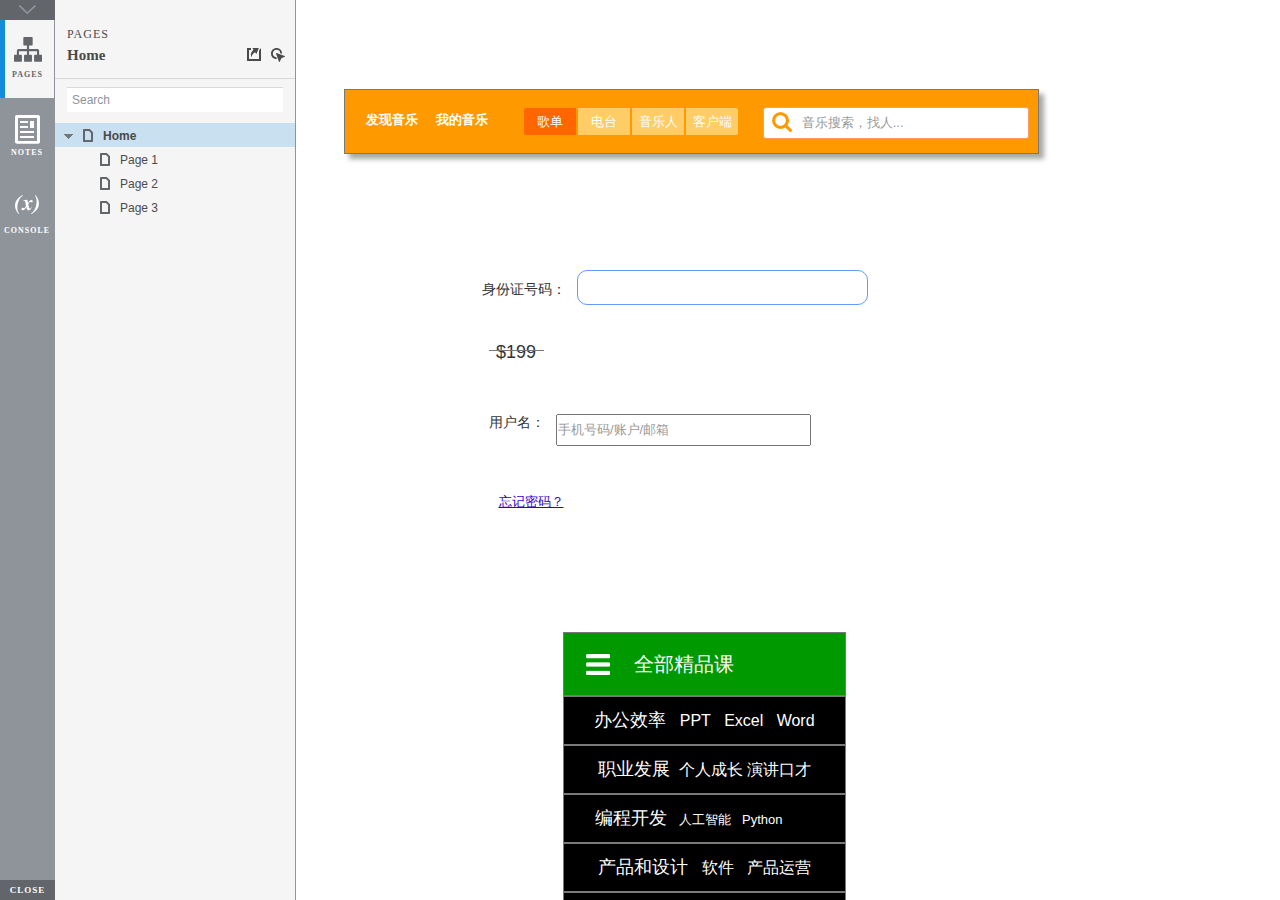
==== commit 14d04d6f: "fff" ====
--- a/index.html
+++ b/index.html
@@ -1,234 +1,519 @@
-﻿<!DOCTYPE html>
-<html>
-  <head>
-    <title>index</title>
+<!DOCTYPE html>
+<html xmlns="http://www.w3.org/1999/xhtml" xml:lang="en" lang="en">
+<head>
+    <title>Untitled Document</title>
     <meta http-equiv="X-UA-Compatible" content="IE=edge"/>
-    <meta http-equiv="content-type" content="text/html; charset=utf-8"/>
-    <meta name="apple-mobile-web-app-capable" content="yes"/>
-    <link href="resources/css/jquery-ui-themes.css" type="text/css" rel="stylesheet"/>
-    <link href="resources/css/axure_rp_page.css" type="text/css" rel="stylesheet"/>
-    <link href="data/styles.css" type="text/css" rel="stylesheet"/>
-    <link href="files/index/styles.css" type="text/css" rel="stylesheet"/>
-    <script src="resources/scripts/jquery-1.7.1.min.js"></script>
-    <script src="resources/scripts/jquery-ui-1.8.10.custom.min.js"></script>
-    <script src="resources/scripts/prototypePre.js"></script>
-    <script src="data/document.js"></script>
-    <script src="resources/scripts/prototypePost.js"></script>
-    <script src="files/index/data.js"></script>
+    <meta http-equiv="content-type" content="text/html; charset=utf-8" />
+    <meta name="viewport" content="width=device-width, initial-scale=1.0" />
+    <meta name="apple-mobile-web-app-capable" content="yes" />
+    <link type="text/css" href="resources/css/reset.css" rel="Stylesheet" />
+    <link type="text/css" href="resources/css/default.css" rel="Stylesheet" />
+    <!--<link href='https://fonts.googleapis.com/css?family=Nunito:300' rel='stylesheet' type='text/css'>-->
+
     <script type="text/javascript">
-      $axure.utils.getTransparentGifPath = function() { return 'resources/images/transparent.gif'; };
-      $axure.utils.getOtherPath = function() { return 'resources/Other.html'; };
-      $axure.utils.getReloadPath = function() { return 'resources/reload.html'; };
+        if (location.href.toString().indexOf('file://localhost/') == 0) {
+            location.href = location.href.toString().replace('file://localhost/', 'file:///');
+        }
     </script>
-  </head>
-  <body>
-    <div id="base" class="">
-
-      <!-- 3点击之后 (矩形) -->
-      <div id="u0" class="ax_default box_1" data-label="3点击之后">
-        <div id="u0_div" class=""></div>
-        <div id="u0_text" class="text ">
-          <p><span>Page3</span></p>
+
+    <!-- 8.0.0.3379 -->
+<script src="resources/scripts/jquery-1.7.1.min.js"></script>
+<script src="resources/scripts/startPre.js"></script>
+<script src="data/document.js"></script>
+
+    <style type="text/css">
+
+#outerContainer {
+	width:1000px;
+	height:1500px;
+}
+
+.vsplitbar {
+    width: 3px;
+    /*background: #B9B9B9;*/
+    border-right: 1px solid #8f949a;
+}
+
+.vsplitbar:hover, .vsplitbar.active {
+    background: #8f949a;
+}
+
+#rightPanel {
+    background-color: White;
+}
+
+/*#leftPanel {
+    min-width: 120px;
+}*/
+
+.splitterMask {
+   position:absolute;
+   top: 0;
+   left: 0;
+   width: 100%;
+   height: 100%;
+   overflow: hidden;
+   background-image: url(resources/images/transparent.gif);
+   z-index: 20000;
+}
+
+    </style>
+    <script type="text/javascript" language="JavaScript"><!--
+        var SITEMAP_COLLAPSE_VAR_NAME = 'c';
+        var PLUGIN_VAR_NAME = 'g';
+        var FOOTNOTES_VAR_NAME = 'fn';
+        var ADAPTIVE_VIEW_VAR_NAME = 'view';
+        var lastLeftPanelWidth = 295;
+        var toolBarOnly = true;
+
+        // isolate scope
+        (function() {
+            setUpController();
+            
+            var configuration = $axure.document.configuration;
+            var _settings = {};
+            _settings.projectId = configuration.prototypeId;
+            _settings.isAxshare = configuration.isAxshare;
+            _settings.loadFeedbackPlugin = configuration.loadFeedbackPlugin;
+            var cHash = getHashStringVar(SITEMAP_COLLAPSE_VAR_NAME);
+            _settings.startCollapsed = cHash == "1";
+            if(cHash == "2") closePlayer();
+            var gHash = getHashStringVar(PLUGIN_VAR_NAME);
+            if(gHash == "") gHash = 1;
+            _settings.startPluginGid = gHash;
+
+            $axure.player.settings = _settings;
+
+            $(window).bind('load', function() {
+                if(CHROME_5_LOCAL && !$('body').attr('pluginDetected')) {
+                    window.location = 'resources/chrome/chrome.html';
+                }
+            });
+
+            $(document).ready(function() {
+                $axure.page.bind('load.start', mainFrame_onload);
+                $axure.messageCenter.addMessageListener(messageCenter_message);
+
+                $(document).on('pluginShown', function (event, data) {
+                    setVarInCurrentUrlHash('g', data ? data : '');
+                });
+
+                $(document).on('pluginCreated', function(event, data) {
+                    if($axure.player.settings.startPluginGid == data) {
+                        $axure.player.showPlugin(data);
+                    }
+                });
+
+                if($axure.player.settings.loadFeedbackPlugin) {
+                    if($axure.player.settings.isAxshare) {
+                        $axure.utils.loadJS('/Scripts/plugins/feedback/feedback8.js');
+                    } else {
+                        $axure.utils.loadJS('http://share.axure.com/Scripts/plugins/feedback/feedback8.js');
+                    }
+                }
+
+                if(navigator.userAgent.indexOf("MSIE") >= 0) $('#outerContainer').width('100%');
+                initialize();
+                if($axure.player.settings.startCollapsed) $('#outerContainer').splitter({ sizeLeft: 0 });
+                else $('#outerContainer').splitter({ sizeLeft: lastLeftPanelWidth });
+                $('#leftPanel').width(lastLeftPanelWidth);
+                
+                $(window).resize(function() { resizeContent(); });
+
+                $('#maximizePanelContainer').hide();
+
+                initializeLogo();
+
+                $(window).resize();
+                resizeContent();
+                
+                $axure.player.collapseToBar();
+
+                if($axure.player.settings.startCollapsed) {
+                    collapse();
+                    $('#leftPanel').width(0);
+                }
+
+                if(MOBILE_DEVICE) {
+                    $('#interfaceControlFrameMinimizeContainer').height('45px');
+                    $('#interfaceControlFrameMinimizeContainer a').height('45px');
+                    $('#interfaceControlFrameHeaderContainer').css('margin-top','45px');
+                    $('#interfaceControlFrameCloseContainer a').css('padding','10px 0px');
+                    $('#maximizePanelContainer').height('45px');//.css('top','inherit').css('bottom','0px');
+
+                    $('body').removeClass('hashover');
+
+                    if(IOS) {
+                        $('#rightPanel').css('overflow', 'auto').css('-webkit-overflow-scrolling', 'touch').css('-ms-overflow-x', 'hidden');
+
+                        window.addEventListener("orientationchange", function() {
+                            var viewport = document.querySelector("meta[name=viewport]");
+                            //so iOS doesn't zoom when switching back to portrait
+                            viewport.setAttribute('content', 'width=device-width, initial-scale=1.0, maximum-scale=1.0');
+                            viewport.setAttribute('content', 'width=device-width, initial-scale=1.0');
+                            resizeContent();
+                        }, false);
+
+                        $axure.page.bind('load.start', function() {
+                            resizeContent();
+                        });
+                    }
+                }
+
+            });
+
+            function initialize() {
+                var legacyQString = getQueryString("Page");
+                if (legacyQString.length > 0) {
+                    location.href = location.href.substring(0, location.href.indexOf("?")) + "#p=" + legacyQString;
+                    return;
+                }
+
+                var mainFrame = document.getElementById("mainFrame");
+                //if it's local file on safari, test if we can access mainframe after its loaded
+                if(SAFARI && document.location.href.indexOf('file://') >= 0) {
+                    $(mainFrame).load(function () {
+                        var canAccess;
+                        try {
+                            var mainFrameWindow = mainFrame.contentWindow || mainFrame.contentDocument;
+                            mainFrameWindow['safari_file_CORS'] = 'Y';
+                            canAccess = mainFrameWindow['safari_file_CORS'] === 'Y';
+                        } catch(err) {
+                            canAccess = false;
+                        }
+
+                        if(!canAccess) window.location = 'resources/chrome/safari.html';
+                    });
+                }
+
+                mainFrame.contentWindow.location.href = getInitialUrl();
+            }
+
+            function initializeLogo() {
+                if($axure.document.configuration.logoImagePath) {
+                    var image = new Image();
+                    image.onload = function() {
+                        $('#logoImage').css('max-width', this.width + 'px');
+                        $axure.player.resizeContent();
+                    };
+                    image.src = $axure.document.configuration.logoImagePath;
+                
+                    $('#interfaceControlFrameLogoImageContainer').html('<img id="logoImage" src="" />');
+                    $('#logoImage').attr('src', $axure.document.configuration.logoImagePath).load(function() { resizeContent(); });
+                } else $('#interfaceControlFrameLogoImageContainer').hide();
+
+                if ($axure.document.configuration.logoImageCaption) {
+                    $('#interfaceControlFrameLogoCaptionContainer').html($axure.document.configuration.logoImageCaption);
+                } else $('#interfaceControlFrameLogoCaptionContainer').hide();
+
+                if(!$('#interfaceControlFrameLogoImageContainer').is(':visible') && !$('#interfaceControlFrameLogoCaptionContainer').is(':visible')) {
+                    $('#interfaceControlFrameLogoContainer').hide();
+                }
+            }
+
+            var resizeContent = $axure.player.resizeContent = function() {
+                var newHeight = $(window).height();
+                var newWidth = $(window).width();
+
+                var controlContainerHeight = newHeight;// - 30;
+                if($('#interfaceControlFrameLogoContainer').is(':visible')) controlContainerHeight -= $('#interfaceControlFrameLogoContainer').outerHeight();// + 16;
+
+                $('#outerContainer').height(newHeight).width(newWidth);
+                $('.vsplitbar').height(newHeight);
+                $('#leftPanel').height(newHeight);
+                $('#interfaceControlFrame').height(newHeight);
+                $('#interfaceControlFrameContainer').height(newHeight);
+                $('#interfaceControlFrameHostContainer').height(controlContainerHeight);
+
+                $('#rightPanel').height(newHeight);
+                $('#mainFrame').height(newHeight);
+
+                if($('#leftPanel').is(':visible')) $('#rightPanel').width($(window).width() - $('#leftPanel').width() - 1);// $('.vsplitbar').width());
+                else $('#rightPanel').width($(window).width());
+
+                $(document).trigger('ContainerHeightChange',[controlContainerHeight]);
+
+                if(MOBILE_DEVICE) {
+                    if(!(getHashStringVar(ADAPTIVE_VIEW_VAR_NAME).length > 0)) $axure.messageCenter.postMessage('setAdaptiveViewForSize', {'width':newWidth, 'height':$('#rightPanel').height()});
+                }
+            }
+
+            var collapseToBar = $axure.player.collapseToBar = function() {
+                lastLeftPanelWidth = $('#leftPanel').width();
+                $('#leftPanel').width('55px');
+                $('.vsplitbar').hide();
+                $('#rightPanel').width($(window).width() - $('#leftPanel').width());
+                $(window).resize();
+                $('#outerContainer').trigger('resize');
+                toolBarOnly = true;
+            }
+
+            var expandFromBar = $axure.player.expandFromBar = function() {
+                if($('.vsplitbar').is(':visible')) return;
+
+                $('#leftPanel').width(lastLeftPanelWidth);
+                $('.vsplitbar').show();
+                $('#rightPanel').width($(window).width() - $('#leftPanel').width() - 1);// $('.vsplitbar').width());
+                $(window).resize();
+                $('#outerContainer').trigger('resize');
+                toolBarOnly = false;
+            }
+
+        })();
+
+        function messageCenter_message(message, data) {
+            if(message == 'expandFrame') expand();
+            else if(message == 'getCollapseFrameOnLoad' && $axure.player.settings.startCollapsed && !MOBILE_DEVICE) $axure.messageCenter.postMessage('collapseFrameOnLoad');
+        }
+
+        
+        function getInitialUrl() {
+            var pageName = getHashStringVar("p");
+            if(pageName.length > 0) return pageName + ".html";
+            else {
+                var url = getFirstPageUrl($axure.document.sitemap.rootNodes);
+                return (url ? url : "about:blank");
+            }
+        }
+
+        function getFirstPageUrl(nodes) {
+            for (var i = 0; i < nodes.length; i++) {
+                var node = nodes[i];
+                if (node.url) return node.url;
+                else {
+                    var hasChildren = (node.children && node.children.length > 0);
+                    if (hasChildren) {
+                        var url = getFirstPageUrl(node.children);
+                        if (url) return url;
+                    }
+                }
+            }
+            return null;
+        }
+
+        function closePlayer() {
+            if($axure.page.location) window.location.href = $axure.page.location;
+            else {
+                var pageFile = getInitialUrl();
+                var currentLocation = window.location.toString();
+                window.location.href = currentLocation.substr(0, currentLocation.lastIndexOf("/") + 1) + pageFile;
+            }
+        }
+
+        function replaceHash(newHash) {
+            var currentLocWithoutHash = window.location.toString().split('#')[0];
+
+            //We use replace so that every hash change doesn't get appended to the history stack.
+            //We use replaceState in browsers that support it, else replace the location
+            if(typeof window.history.replaceState != 'undefined') {
+                try {
+                    //Chrome 45 (Version 45.0.2454.85 m) started throwing an error here when generated locally (this only happens with sitemap open) which broke all interactions.
+                    //try catch breaks the url adjusting nicely when the sitemap is open, but all interactions and forward and back buttons work.
+                    //Uncaught SecurityError: Failed to execute 'replaceState' on 'History': A history state object with URL 'file:///C:/Users/Ian/Documents/Axure/HTML/Untitled/start.html#p=home' cannot be created in a document with origin 'null'.
+                    window.history.replaceState(null, null, currentLocWithoutHash + newHash);
+                } catch(ex) {}
+            } else {
+                window.location.replace(currentLocWithoutHash + newHash);
+            }
+        }
+
+        function collapse() {
+            setVarInCurrentUrlHash('c', 1);
+            if(!toolBarOnly) lastLeftPanelWidth = $('#leftPanel').width();
+
+            $('#maximizePanelContainer').show();
+            $('#leftPanel').hide();
+            $('.vsplitbar').hide();
+            $('#rightPanel').width($(window).width());
+            $(window).resize();
+            $('#outerContainer').trigger('resize');
+
+            $(document).trigger('sidebarCollapse');
+
+            if(MOBILE_DEVICE) {
+                $('#maximizePanelContainer').animate({
+                    top:$('#rightPanel').height() - $('#maximizePanelContainer').height()
+                }, 300, 'swing', function() {
+                    $('#maximizePanelContainer').css('top', 'inherit').css('bottom', '0px');
+                });
+            }
+        }
+
+        function expand() {
+            if(MOBILE_DEVICE) {
+                $('#maximizePanelContainer').css('top', '0px').css('bottom', 'inherit');
+            }
+
+            deleteVarFromCurrentUrlHash('c');
+            $('#maximizePanelContainer').hide();
+            $('#leftPanel').width(lastLeftPanelWidth);
+            $('#leftPanel').show();
+            if(!toolBarOnly) {
+                $('.vsplitbar').show();
+                $('#rightPanel').width($(window).width() - $('#leftPanel').width() - 1);
+            } else {
+                $axure.player.collapseToBar();
+            }
+            $(window).resize();
+            $('#outerContainer').trigger('resize');
+
+            $(document).trigger('sidebarExpanded');
+        }
+
+
+        function mainFrame_onload() {
+            if($axure.page.pageName) document.title = $axure.page.pageName;
+        }
+
+        function getQueryString(query) {
+            var qstring = self.location.href.split("?");
+            if(qstring.length < 2) return "";
+            return GetParameter(qstring, query);
+        }
+        
+        function GetParameter(qstring, query) {
+            var prms = qstring[1].split("&");
+            var frmelements = new Array();
+            var currprmeter, querystr = "";
+
+            for(var i = 0; i < prms.length; i++) {
+                currprmeter = prms[i].split("=");
+                frmelements[i] = new Array();
+                frmelements[i][0] = currprmeter[0];
+                frmelements[i][1] = currprmeter[1];
+            }
+
+            for(j = 0; j < frmelements.length; j++) {
+                if(frmelements[j][0].toLowerCase() == query.toLowerCase()) {
+                    querystr = frmelements[j][1];
+                    break;
+                }
+            }
+            return querystr;
+        }
+        
+        function getHashStringVar(query) {
+            var qstring = self.location.href.split("#");
+            if(qstring.length < 2) return "";
+            return GetParameter(qstring, query);
+        }
+
+        function setHashStringVar(currentHash, varName, varVal) {
+            var varWithEqual = varName + '=';
+            var poundVarWithEqual = varVal === '' ? '' :  '#' + varName + '=' + varVal;
+            var ampVarWithEqual = varVal === '' ? '' :  '&' + varName + '=' + varVal;
+            var hashToSet = '';
+
+            var pageIndex = currentHash.indexOf('#' + varWithEqual);
+            if(pageIndex == -1) pageIndex = currentHash.indexOf('&' + varWithEqual);
+            if(pageIndex != -1) {
+                var newHash = currentHash.substring(0, pageIndex);
+
+                newHash = newHash == '' ? poundVarWithEqual : newHash + ampVarWithEqual;
+
+                var ampIndex = currentHash.indexOf('&', pageIndex + 1);
+                if(ampIndex != -1) {
+                    newHash = newHash == '' ? '#' + currentHash.substring(ampIndex + 1) : newHash + currentHash.substring(ampIndex);
+                }
+                hashToSet = newHash;
+            } else if(currentHash.indexOf('#') != -1) {
+                hashToSet = currentHash + ampVarWithEqual;
+            } else {
+                hashToSet = poundVarWithEqual;
+            }
+
+            if(hashToSet != '' || varVal == '') {
+                return hashToSet;
+            }
+
+            return null;
+        }
+
+        function setVarInCurrentUrlHash(varName, varVal) {
+            var newHash = setHashStringVar(window.location.hash, varName, varVal);
+
+            if(newHash != null) {
+                replaceHash(newHash);
+            }
+        }
+
+        function deleteHashStringVar(currentHash, varName) {
+            var varWithEqual = varName + '=';
+
+            var pageIndex = currentHash.indexOf('#' + varWithEqual);
+            if(pageIndex == -1) pageIndex = currentHash.indexOf('&' + varWithEqual);
+            if(pageIndex != -1) {
+                var newHash = currentHash.substring(0, pageIndex);
+
+                var ampIndex = currentHash.indexOf('&', pageIndex + 1);
+
+                //IF begin of string....if none blank, ELSE # instead of & and rest
+                //IF in string....prefix + if none blank, ELSE &-rest
+                if(newHash == '') { //beginning of string
+                    newHash = ampIndex != -1 ? '#' + currentHash.substring(ampIndex + 1) : '';
+                } else { //somewhere in the middle
+                    newHash = newHash + (ampIndex != -1 ? currentHash.substring(ampIndex) : '');
+                }
+
+                return newHash;
+            }
+
+            return null;
+        }
+
+        function deleteVarFromCurrentUrlHash(varName) {
+            var newHash = deleteHashStringVar(window.location.hash, varName);
+
+            if(newHash != null) {
+                replaceHash(newHash);
+            }
+        }
+    --></script>
+    
+    <link type="text/css" rel="Stylesheet" href="plugins/sitemap/styles/sitemap.css" />
+    <link type="text/css" rel="Stylesheet" href="plugins/page_notes/styles/page_notes.css" />
+    <link type="text/css" rel="Stylesheet" href="plugins/debug/styles/debug.css" />
+    <script src="resources/scripts/startPost.js"></script>
+
+
+    <!--<link type="text/css" rel="Stylesheet" href="plugins/recordplay/styles/recordplay.css" />
+    <script type="text/javascript" src="plugins/recordplay/recordplay.js"></script>-->
+    
+
+</head>
+<body scroll="no" class="hashover">
+    <div id="outerContainer">
+
+        <div id="leftPanel">
+            <div id="interfaceControlFrame">
+                <div id="interfaceControlFrameMinimizeContainer">
+                    <a title="Collapse" id="interfaceControlFrameMinimizeButton" onclick="collapse();">&nbsp;</a>
+                </div>
+                <div id="interfaceControlFrameHeaderContainer">
+                    <ul id="interfaceControlFrameHeader"></ul>
+                </div>
+                <div id="interfaceControlFrameContainer">
+                    <div id="interfaceControlFrameLogoContainer">
+                        <div id="interfaceControlFrameLogoImageContainer"></div>
+                        <div id="interfaceControlFrameLogoCaptionContainer"></div>
+                    </div>
+                    <div id="interfaceControlFrameHostContainer">
+                    </div>
+                </div>
+                <div id="interfaceControlFrameCloseContainer">
+                    <a title="Close" id="interfaceControlFrameCloseButton" onclick="closePlayer();">CLOSE</a>
+                </div>
+            </div>
         </div>
-      </div>
-
-      <!-- 3 (矩形) -->
-      <div id="u1" class="ax_default box_1" data-label="3">
-        <div id="u1_div" class=""></div>
-        <div id="u1_text" class="text ">
-          <p><span>Page3</span></p>
+        <div id="rightPanel">
+            <iframe id="mainFrame" name="mainFrame" width="100%" height="100%" src="" frameborder="0" style="display: block;" webkitallowfullscreen mozallowfullscreen allowfullscreen></iframe>
         </div>
-      </div>
-
-      <!-- 2点击之后 (矩形) -->
-      <div id="u2" class="ax_default box_1" data-label="2点击之后">
-        <div id="u2_div" class=""></div>
-        <div id="u2_text" class="text ">
-          <p><span>page2</span></p>
-        </div>
-      </div>
-
-      <!-- 2 (矩形) -->
-      <div id="u3" class="ax_default box_1" data-label="2">
-        <div id="u3_div" class=""></div>
-        <div id="u3_text" class="text ">
-          <p><span>page2</span></p>
-        </div>
-      </div>
-
-      <!-- 1点击之后 (矩形) -->
-      <div id="u4" class="ax_default box_1" data-label="1点击之后">
-        <div id="u4_div" class=""></div>
-        <div id="u4_text" class="text ">
-          <p><span>Page1</span></p>
-        </div>
-      </div>
-
-      <!-- 1 (矩形) -->
-      <div id="u5" class="ax_default box_1" data-label="1">
-        <div id="u5_div" class=""></div>
-        <div id="u5_text" class="text ">
-          <p><span>Page1</span></p>
-        </div>
-      </div>
-
-      <!-- 首页点击之后 (矩形) -->
-      <div id="u6" class="ax_default box_1" data-label="首页点击之后">
-        <div id="u6_div" class=""></div>
-        <div id="u6_text" class="text ">
-          <p><span>首页</span></p>
-        </div>
-      </div>
-
-      <!-- 首页 (矩形) -->
-      <div id="u7" class="ax_default box_1" data-label="首页">
-        <div id="u7_div" class=""></div>
-        <div id="u7_text" class="text ">
-          <p><span>首页</span></p>
-        </div>
-      </div>
-
-      <!-- Unnamed (动态面板) -->
-      <div id="u8" class="ax_default">
-        <div id="u8_state0" class="panel_state" data-label="首页" style="">
-          <div id="u8_state0_content" class="panel_state_content">
-
-            <!-- 首页 (矩形) -->
-            <div id="u9" class="ax_default box_1" data-label="首页">
-              <div id="u9_div" class=""></div>
-              <div id="u9_text" class="text ">
-                <p><span>首页</span></p>
-              </div>
-            </div>
-          </div>
-        </div>
-        <div id="u8_state1" class="panel_state" data-label="shouye" style="visibility: hidden;">
-          <div id="u8_state1_content" class="panel_state_content">
-
-            <!-- 首页 (矩形) -->
-            <div id="u10" class="ax_default box_1" data-label="首页">
-              <div id="u10_div" class=""></div>
-              <div id="u10_text" class="text ">
-                <p><span>首页</span></p>
-              </div>
-            </div>
-          </div>
-        </div>
-        <div id="u8_state2" class="panel_state" data-label="Page1" style="visibility: hidden;">
-          <div id="u8_state2_content" class="panel_state_content">
-
-            <!-- Page1 (矩形) -->
-            <div id="u11" class="ax_default box_1" data-label="Page1">
-              <div id="u11_div" class=""></div>
-              <div id="u11_text" class="text ">
-                <p><span>Page1</span></p>
-              </div>
-            </div>
-          </div>
-        </div>
-        <div id="u8_state3" class="panel_state" data-label="Page2" style="visibility: hidden;">
-          <div id="u8_state3_content" class="panel_state_content">
-
-            <!-- Page2 (矩形) -->
-            <div id="u12" class="ax_default box_1" data-label="Page2">
-              <div id="u12_div" class=""></div>
-              <div id="u12_text" class="text ">
-                <p><span>Page2</span></p>
-              </div>
-            </div>
-          </div>
-        </div>
-        <div id="u8_state4" class="panel_state" data-label="Page3" style="visibility: hidden;">
-          <div id="u8_state4_content" class="panel_state_content">
-
-            <!-- Page3 (矩形) -->
-            <div id="u13" class="ax_default box_1" data-label="Page3">
-              <div id="u13_div" class=""></div>
-              <div id="u13_text" class="text ">
-                <p><span>Page3</span></p>
-              </div>
-            </div>
-          </div>
-        </div>
-      </div>
-
-      <!-- Unnamed (组合) -->
-      <div id="u14" class="ax_default" data-left="264" data-top="536" data-width="283" data-height="407">
-
-        <!-- Unnamed (矩形) -->
-        <div id="u15" class="ax_default box_1">
-          <div id="u15_div" class=""></div>
-          <div id="u15_text" class="text ">
-            <p style="font-size:16px;"><span style="font-size:18px;">办公效率</span><span>&nbsp;&nbsp; PPT&nbsp;&nbsp; Excel&nbsp;&nbsp; Word</span></p>
-          </div>
-        </div>
-
-        <!-- Unnamed (矩形) -->
-        <div id="u16" class="ax_default box_1">
-          <div id="u16_div" class=""></div>
-          <div id="u16_text" class="text ">
-            <p style="font-size:16px;"><span style="font-size:18px;">职业发展</span><span>&nbsp; 个人成长 演讲口才</span></p>
-          </div>
-        </div>
-
-        <!-- Unnamed (矩形) -->
-        <div id="u17" class="ax_default box_1">
-          <div id="u17_div" class=""></div>
-          <div id="u17_text" class="text ">
-            <p style="font-size:13px;"><span style="font-size:18px;">&nbsp;&nbsp; &nbsp;&nbsp; 编程开发 </span><span>&nbsp; 人工智能&nbsp;&nbsp; Python</span></p>
-          </div>
-        </div>
-
-        <!-- Unnamed (矩形) -->
-        <div id="u18" class="ax_default box_1">
-          <div id="u18_div" class=""></div>
-          <div id="u18_text" class="text ">
-            <p style="font-size:13px;"><span style="font-size:18px;">产品和设计</span><span>&nbsp; &nbsp; </span><span style="font-size:16px;">软件&nbsp;&nbsp; 产品运营</span></p>
-          </div>
-        </div>
-
-        <!-- Unnamed (矩形) -->
-        <div id="u19" class="ax_default box_1">
-          <div id="u19_div" class=""></div>
-          <div id="u19_text" class="text ">
-            <p style="font-size:13px;"><span style="font-size:18px;">&nbsp;&nbsp; &nbsp;&nbsp; 生活方式</span><span>&nbsp; &nbsp; </span><span style="font-size:16px;">摄影&nbsp;&nbsp; 书法&nbsp;&nbsp; 理财</span></p>
-          </div>
-        </div>
-
-        <!-- Unnamed (矩形) -->
-        <div id="u20" class="ax_default box_1">
-          <div id="u20_div" class=""></div>
-          <div id="u20_text" class="text ">
-            <p style="font-size:13px;"><span style="font-size:18px;">开学辅导 </span><span> </span><span style="font-size:16px;">考验&nbsp; STEAM&nbsp; 小学</span></p>
-          </div>
-        </div>
-
-        <!-- Unnamed (矩形) -->
-        <div id="u21" class="ax_default box_1">
-          <div id="u21_div" class=""></div>
-          <div id="u21_text" class="text ">
-            <p style="font-size:16px;"><span style="font-size:18px;">语言学习&nbsp; </span><span> 英语&nbsp; 日语&nbsp; 新概念</span></p>
-          </div>
-        </div>
-
-        <!-- Unnamed (矩形) -->
-        <div id="u22" class="ax_default box_1">
-          <div id="u22_div" class=""></div>
-        </div>
-
-        <!-- Unnamed (形状) -->
-        <div id="u23" class="ax_default icon">
-          <img id="u23_img" class="img " src="images/index/u23.png"/>
-        </div>
-
-        <!-- Unnamed (矩形) -->
-        <div id="u24" class="ax_default box_1">
-          <img id="u24_img" class="img " src="images/index/u24.png"/>
-          <div id="u24_text" class="text ">
-            <p><span>全部精品课</span></p>
-          </div>
-        </div>
-      </div>
+
     </div>
-  </body>
+
+    <div id="maximizePanelContainer">
+        <iframe id="expandFrame" src="resources/expand.html" width="100%" height="100%" scrolling="no" allowtransparency="true" frameborder="0"></iframe>
+    </div>
+
+</body>
 </html>
--- a/resources/css/default.css
+++ b/resources/css/default.css
@@ -0,0 +1,207 @@
+﻿body {
+  font-family : Arial, Helvetica, Sans-Serif;
+  background-color: #8f949a;
+  overflow:hidden;
+}
+a {
+  cursor: pointer;
+}
+
+input[type="radio"], input[type="checkbox"] {
+    margin: 0px 9px 0px 0px;
+    vertical-align: bottom;
+}
+
+input {
+    -webkit-box-sizing: border-box;
+    -moz-box-sizing: border-box;
+    box-sizing: border-box;
+}
+
+#maximizePanelContainer {
+  font-size: 4px;
+  position:absolute;
+  left: 0px;
+  top: 0px;
+  width: 55px;
+  height: 20px;
+  overflow: visible;
+  z-index: 1000;
+}
+#maximizePanelOver {
+    position: absolute;
+    left: 0px;
+    top: 0px;
+    width: 55px;
+    height: 20px;
+}
+.maximizePanel {
+    position: absolute;
+    left: 0px;
+    top: 0px;
+    width: 55px;
+    height: 20px;
+    background: #a2a2a2 url('../images/expand.png') no-repeat center center;
+    background: url('../images/expand.svg') no-repeat center center, linear-gradient(rgba(200,200,200,.5),rgba(200,200,200,.5));
+    cursor: pointer;
+}
+
+#interfaceControlFrameMinimizeContainer {
+  position:absolute;
+    top: 0px;
+    left: 0px;
+  font-size: 2px; /*for IE*/
+  text-align: right;
+  z-index: 100;
+    height: 20px;
+    width: 55px;
+    background-color: #62666b;
+}
+#interfaceControlFrameMinimizeContainer a {
+    display: inline-block;
+    width: 55px;
+    height: 20px;
+    font-size: 2px;
+    background: url('../images/close.png') no-repeat center center;
+    background: url('../images/close.svg') no-repeat center center, linear-gradient(transparent,transparent);
+    text-decoration: none;
+}
+
+.hashover #interfaceControlFrameMinimizeContainer a:hover {
+    background: url('../images/close_hover.png') no-repeat center center;
+    background: url('../images/close_hover.svg') no-repeat center center, linear-gradient(transparent,transparent);
+}
+
+#interfaceControlFrame {
+    margin: 0px 0px 0px 55px;
+}
+
+#interfaceControlFrameCloseContainer {
+    /*display: none;*/
+    position:absolute;
+    bottom: 0px;
+    left: 0px;
+    font-size: 9px;
+    font-family: 'Trebuchet MS';
+    font-weight: bold;
+    letter-spacing: 1px;
+    z-index: 100;
+    width: 55px;
+    background-color: #62666b;
+    text-align: center;  
+}
+#interfaceControlFrameCloseContainer a {
+    display: inline-block;
+    width: 55px;
+    color: #ffffff;
+    padding: 5px 0px;
+}
+
+#interfaceControlFrameHeader li a {
+    display: block;
+    width: 54px;
+    height: 78px;
+    text-align: center;
+    padding-top: 50px;
+    outline: none;
+    margin-right: 1px;
+    text-decoration: none;
+    color: #ffffff;
+    white-space: nowrap;
+    background-color: transparent;
+    background-repeat: no-repeat;
+    background-position: 50% 17px;
+    box-sizing: border-box;
+    -moz-box-sizing: border-box;
+    -webkit-box-sizing: border-box;
+    border-left: 4px solid transparent;
+    border-right: 4px solid transparent;
+}
+
+.hashover #interfaceControlFrameHeader li a:hover {
+    background-color: transparent;
+    background-repeat: no-repeat;
+    background-position: 50% 17px;
+    color: #c2c2c2;
+}
+
+#interfaceControlFrameHeader li a.selected, #interfaceControlFrameHeader li a.selected:hover {
+    background-color: #f5f5f5;
+    background-repeat: no-repeat;
+    background-position: 50% 17px;
+    color: #62666b;
+    border-left: 5px solid #138CDD;
+}
+
+#interfaceControlFrameHeaderContainer {
+    float: left;
+    overflow: visible;
+    width: 55px;
+    margin-left: -55px;
+    margin-top: 20px;
+}
+
+#interfaceControlFrameHeader {
+    position: relative;
+    list-style: none;
+    font-size: 8px;
+    z-index: 50;
+    font-family: 'Trebuchet MS';
+    font-weight: bold;
+    letter-spacing: 1px;
+}
+
+#interfaceControlFrameContainer {
+    float: right;
+    background-color: #f5f5f5;
+    overflow: hidden;
+    width: 100%;
+}
+
+#interfaceControlFrameLogoContainer {
+  background-color: White;
+  padding: 20px 10px 10px 10px;
+  overflow: hidden;
+}
+
+#interfaceControlFrameLogoImageContainer {
+  text-align: center;
+}
+
+#interfaceControlFrameLogoCaptionContainer {
+  text-align: center;
+  margin: 5px 10px 0px 10px;
+  font-size: 12px;
+  color: #4a4a4a;
+}
+
+#logoImage {
+    width: 100%;
+}
+
+.emptyStateContainer {
+    text-align: center;
+    padding: 0px 10px;
+    margin-top: 32px
+}
+
+.emptyStateTitle {
+    margin: 0px 0px 9px 0px;
+    font-weight: bold;
+}
+
+.emptyStateContent {
+    line-height: 16px;
+}
+
+.dottedDivider {
+    height: 2px;
+    margin: 15px 0px 15px 0px;
+    background: url('../images/divider.png') no-repeat center center;
+    background: url('../images/divider.svg') no-repeat center center, linear-gradient(transparent,transparent);
+}
+
+.nondottedDivider {
+    height: 2px;
+    margin: 9px 0px 9px 0px;
+}--- a/plugins/sitemap/styles/sitemap.css
+++ b/plugins/sitemap/styles/sitemap.css
@@ -0,0 +1,399 @@
+﻿
+#sitemapHost {
+    font-size: 12px;
+    color:#4a4a4a;
+    height: 100%;
+}
+
+#sitemapHostBtn a {
+    background: url('images/sitemap_on.png');
+    background: url('images/sitemap_on.svg'),linear-gradient(transparent, transparent);
+}
+
+.hashover #sitemapHostBtn a:hover {
+    background: url('images/sitemap_hover.png');
+    background: url('images/sitemap_hover.svg'),linear-gradient(transparent, transparent);
+}
+
+#sitemapHostBtn a.selected, #sitemapHostBtn a.selected:hover {
+    background: url('images/sitemap_off.png');
+    background: url('images/sitemap_off.svg'),linear-gradient(transparent, transparent);
+}
+
+#sitemapHost .pageButtonHeader {
+    top: -27px;
+}
+
+#sitemapTreeContainer {
+    overflow: auto;
+    width: 100%;
+    height: 100%;
+    -webkit-overflow-scrolling: touch;
+}
+
+.sitemapTree {
+    margin: 0px 0px 10px 0px;
+    overflow:visible;
+}
+
+.sitemapTree ul {
+    list-style-type: none;
+    margin: 0px 0px 0px 0px;
+    padding-left: 0px;
+}
+
+.sitemapPlusMinusLink 
+{
+}
+
+.sitemapMinus 
+{
+	vertical-align:middle;
+    background: url('images/minus.gif');
+    background-repeat: no-repeat;
+	margin-right: 3px;	
+	margin-bottom: 1px;
+    height:9px;
+    width:9px;
+    display:inline-block;
+}
+
+.sitemapPlus 
+{
+	vertical-align:middle;
+    background: url('images/plus.gif');
+    background-repeat: no-repeat;
+	margin-right: 3px;	
+	margin-bottom: 1px;
+	height:9px;
+    width:9px;
+    display:inline-block;
+}
+
+.sitemapPageLink 
+{
+    margin-left: 0px;
+}
+
+.sitemapPageIcon 
+{
+	margin: 0px 0px -3px 4px;
+    width: 16px;
+    height: 16px;
+    display: inline-block;
+    background: url('images/page.png') no-repeat center center;
+    background: url('images/page.svg') no-repeat center center, linear-gradient(transparent,transparent);
+}
+
+.sitemapFlowIcon
+{
+    background: url('images/flow.png') no-repeat center center;
+    background: url('images/flow.svg') no-repeat center center, linear-gradient(transparent,transparent);
+}
+
+.sitemapFolderIcon
+{
+    background: url('images/folder_closed.png') no-repeat center center;
+    background: url('images/folder_closed.svg') no-repeat center center, linear-gradient(transparent,transparent);
+}
+
+.sitemapFolderOpenIcon
+{
+    background: url('images/folder_open.png') no-repeat center center;
+    background: url('images/folder_open.svg') no-repeat center center, linear-gradient(transparent,transparent);
+}
+
+.sitemapPageName 
+{
+    margin-left: 7px;
+}
+
+.sitemapNode 
+{
+    /*margin:4px 0px 4px 0px;*/
+    white-space:nowrap;
+}
+
+.sitemapPageLinkContainer {
+    /*display: inline-block;*/
+    margin-left: 0px;
+    padding: 4px 0px 4px 0px;
+}
+/*
+.sitemapNode div
+{
+	padding-top: 1px; 
+	padding-bottom: 3px;
+    padding-left: 20px;
+	height: 14px;
+}
+*/
+
+.sitemapExpandableNode 
+{
+	margin-left: 0px;
+}
+
+.sitemapHighlight 
+{
+    /*display: inline-block;*/
+	background-color : #C8E0F0;
+    font-weight: bold;
+}
+
+.sitemapGreyedName
+{
+	color: #AAA;
+}
+
+
+.pluginNameHeader
+{
+    font-family: 'Trebuchet MS';
+	font-size: 12px;
+    letter-spacing: 1px;
+	/*font-weight: bold;*/
+	white-space: nowrap;
+    margin-bottom: 5px;
+}
+
+.pageNameHeader
+{
+    font-family: 'Trebuchet MS';
+    /*display: inline-block;*/
+    /*float: left;*/
+	font-size: 15px;
+	font-weight: bold;
+	/*height: 23px;*/
+    padding-right: 77px;
+	white-space: nowrap;
+    overflow: hidden;
+    text-overflow: ellipsis;
+}
+
+.pageButtonHeader
+{
+    float: right;
+    position: relative;
+    /*width: 72px;*/
+	height: 24px;
+    top: -22px;
+    margin-bottom: -24px;
+}
+
+.sitemapHeader
+{
+    padding-top: 27px;
+    border-bottom: 1px solid #d9d9d9;
+    min-width: 110px;
+}
+
+.sitemapToolbar {
+    margin: 0px 5px 14px 12px;
+}
+
+.sitemapToolbarButton
+{
+    float: left;
+    width: 22px;
+    height: 22px;
+    border: 1px solid transparent;
+}
+
+#linksButton {
+    background: url('images/share.png') no-repeat center center;
+    background: url('images/share.svg') no-repeat center center, linear-gradient(transparent,transparent);
+}
+
+#linksButton:hover {
+    background: url('images/share_hover.png') no-repeat center center;
+    background: url('images/share_hover.svg') no-repeat center center, linear-gradient(transparent,transparent);
+}
+
+#linksButton.sitemapToolbarButtonSelected, .hashover #linksButton.sitemapToolbarButtonSelected:hover {
+    background: url('images/share_on.png') no-repeat center center;
+    background: url('images/share_on.svg') no-repeat center center, linear-gradient(transparent,transparent);
+}
+
+#adaptiveButton {
+    background: url('images/views.png') no-repeat center center;
+    background: url('images/views.svg') no-repeat center center, linear-gradient(transparent,transparent);
+}
+
+#adaptiveButton:hover {
+    background: url('images/views_hover.png') no-repeat center center;
+    background: url('images/views_hover.svg') no-repeat center center, linear-gradient(transparent,transparent);
+}
+
+#adaptiveButton.sitemapToolbarButtonSelected, #adaptiveButton.sitemapToolbarButtonSelected:hover {
+    background: url('images/views_on.png') no-repeat center center;
+    background: url('images/views_on.svg') no-repeat center center, linear-gradient(transparent,transparent);
+}
+
+#highlightInteractiveButton {
+    background: url('images/hotspots.png') no-repeat center center;
+    background: url('images/hotspots.svg') no-repeat center center, linear-gradient(transparent,transparent);
+    margin-top: 1px;
+}
+
+#highlightInteractiveButton:hover {
+    background: url('images/hotspots_hover.png') no-repeat center center;
+    background: url('images/hotspots_hover.svg') no-repeat center center, linear-gradient(transparent,transparent);
+}
+
+#highlightInteractiveButton.sitemapToolbarButtonSelected, #highlightInteractiveButton.sitemapToolbarButtonSelected:hover {
+    background: url('images/hotspots_on.png') no-repeat center center;
+    background: url('images/hotspots_on.svg') no-repeat center center, linear-gradient(transparent,transparent);
+}
+
+/*#variablesButton {
+    background: url('images/229_variables_16.png') no-repeat center center;
+}*/
+
+#searchButton {
+    background: url('images/232_search_16.png') no-repeat center center;
+}
+
+.sitemapLinkContainer
+{
+	margin-top: 8px;
+	padding-right: 5px;
+	/*font-size: 12px;*/
+}
+
+.sitemapLinkField 
+{
+	width: 100%;
+	font-size: 12px;
+	margin-top: 3px;
+    padding: 5px;
+}
+
+.sitemapRadioSelected {
+    font-weight: bold;
+}
+
+.sitemapOptionContainer
+{
+	margin-top: 8px;
+	padding-right: 5px;
+	/*font-size: 12px;*/
+}
+
+#sitemapOptionsDiv
+{
+	margin-top: 10px;
+	/*margin-left: 16px;*/
+}
+
+#viewSelectDiv
+{
+    padding: 2px 0px 0px 0px;
+	/*margin-left: 5px;*/
+}
+
+#viewSelect
+{
+	width: 70%;
+}
+
+.sitemapUrlOption
+{
+	padding-bottom: 8px;
+}
+
+.optionLabel
+{
+	font-size: 12px;
+}
+
+.sitemapPopupContainer
+{
+    display: none;
+    position: absolute;
+	background-color: #F4F4F4;
+	border: 1px solid #B9B9B9;
+	padding: 5px 5px 5px 5px;
+	margin: 5px 0px 0px 5px;
+    z-index: 1;
+}
+
+#sitemapLinksContainer {
+    border-top: 1px solid #d9d9d9;
+    padding: 10px;
+    margin-left: 0px;
+    /*line-height: 18px;*/
+}
+
+#adaptiveViewsContainer {
+    border-top: 1px solid #d9d9d9;
+    padding: 10px;
+    margin-left: 0px;
+    line-height: 18px;
+}
+
+.adaptiveViewOption
+{
+	padding: 2px;
+}
+
+.adaptiveViewOption:hover
+{ 
+	background-color: rgb(204,235,248);
+	cursor: pointer;
+}
+
+.currentAdaptiveView {
+    font-weight: bold;
+}
+
+.adaptiveCheckboxDiv {
+	height: 15px;
+	width: 15px;
+	float: left;
+}
+
+.checkedAdaptive {
+	background: url('images/adaptivecheck.png') no-repeat center center;
+}
+
+/*#variablesContainer 
+{
+	max-height: 350px;
+	overflow: auto;
+}*/
+
+/*#variablesClearLink 
+{
+	color: #069;
+	left: 5px;
+}*/
+
+#searchDiv {
+    padding: 8px 12px 11px 12px;
+}
+
+#searchBox {
+    width: 100%;
+    border: none;
+    border-top: 1px solid #d9d9d9;
+    /*border-bottom: 1px solid #d9d9d9;*/
+    padding: 5px;
+    font-size: 12px;
+}
+
+.searchBoxHint 
+{
+	color: #8f949a;
+	/*font-style: italic;*/
+}
+
+#sitemapLinksPageName
+{
+	font-weight: bold;
+}
+
+#sitemapOptionsHeader
+{
+	font-weight: bold;
+}--- a/plugins/page_notes/styles/page_notes.css
+++ b/plugins/page_notes/styles/page_notes.css
@@ -0,0 +1,159 @@
+﻿#pageNotesHost {
+    font-size: 12px;
+    color:#4a4a4a;
+    height: 100%;
+}
+
+#pageNotesHostBtn a {
+    background: url('images/notes_on.png');
+    background: url('images/notes_on.svg'),linear-gradient(transparent, transparent);
+}
+
+.hashover #pageNotesHostBtn a:hover {
+    background: url('images/notes_hover.png');
+    background: url('images/notes_hover.svg'),linear-gradient(transparent, transparent);
+}
+
+#pageNotesHostBtn a.selected, #pageNotesHostBtn a.selected:hover {
+    background: url('images/notes_off.png');
+    background: url('images/notes_off.svg'),linear-gradient(transparent, transparent);
+}
+
+#footnotesButton {
+    background: url('images/footnotes.png') no-repeat center center;
+    background: url('images/footnotes.svg') no-repeat center center,linear-gradient(transparent, transparent);
+}
+
+#footnotesButton:hover {
+    background: url('images/footnotes_hover.png') no-repeat center center;
+    background: url('images/footnotes_hover.svg') no-repeat center center,linear-gradient(transparent, transparent);
+}
+
+#footnotesButton.sitemapToolbarButtonSelected, #footnotesButton.sitemapToolbarButtonSelected:hover {
+    background: url('images/footnotes_on.png') no-repeat center center;
+    background: url('images/footnotes_on.svg') no-repeat center center,linear-gradient(transparent, transparent);
+}
+
+.nextPageButton {
+    background: url('images/forward.png') no-repeat center center;
+    background: url('images/forward.svg') no-repeat center center,linear-gradient(transparent, transparent);    
+}
+
+.nextPageButton:hover {
+    background: url('images/forward_hover.png') no-repeat center center;
+    background: url('images/forward_hover.svg') no-repeat center center,linear-gradient(transparent, transparent);    
+}
+
+.prevPageButton {
+    background: url('images/back.png') no-repeat center center;
+    background: url('images/back.svg') no-repeat center center,linear-gradient(transparent, transparent);    
+}
+
+.prevPageButton:hover {
+    background: url('images/back_hover.png') no-repeat center center;
+    background: url('images/back_hover.svg') no-repeat center center,linear-gradient(transparent, transparent);    
+}
+
+#pageNotesScrollContainer 
+{
+    overflow: auto;
+    width: 100%;
+    /*height: 100%;*/
+    -webkit-overflow-scrolling: touch;
+}    
+
+#pageNotesContainer 
+{
+    /*padding: 10px 10px 10px 12px;*/
+}
+
+#pageNotesContent 
+{
+	overflow: visible;
+}
+
+.pageNoteContainer 
+{
+    padding: 10px;
+}
+
+.pageNoteName 
+{
+    font-family: 'Trebuchet MS';
+	font-size: 14px;
+    font-weight: bold;
+	margin-bottom: 5px;
+	/*text-decoration: underline;*/
+	white-space: nowrap;
+}
+
+.pageNote 
+{
+    line-height: 21px;
+	/*margin-bottom: 20px;*/
+}
+
+.widgetNoteContainer {
+    padding: 10px;
+    border-bottom: 1px solid transparent;
+    border-top: 1px solid transparent;
+    cursor: pointer;
+}
+
+.widgetNoteContainerSelected {
+    background-color: white;
+    border-bottom: 1px solid #c2c2c2;
+    border-top: 1px solid #c2c2c2;
+}
+
+/*.widgetNoteContainer:hover {
+    background-color: white;
+    //border-bottom: 1px solid #c2c2c2;
+    //border-top: 1px solid #c2c2c2;
+}*/
+
+.widgetNoteFootnote {
+    display: inline-block;
+    /*vertical-align: top;
+    margin: 2px 5px 10px 0px;
+    padding: 1px 6px;
+    font-size: 10px;
+    color: #ffffff;
+    background-color: #0a6cd6;*/
+    width: 13px;
+    height: 12px;
+    padding-top: 1px;
+    text-align: center;
+    background-color: #138CDD;
+    /*-moz-box-shadow: 1px 1px 3px #aaa;
+    -webkit-box-shadow: 1px 1px 3px #aaa;
+    box-shadow: 1px 1px 3px #aaa;*/
+    font-size: 0px;
+    margin-right: 8px;
+}
+
+div.annnoteline {
+    display: inline-block;
+    width: 9px;
+    height: 1px;
+    border-bottom: 1px solid white;
+    margin-top: 1px;
+}
+
+.widgetNoteLabel {
+    display: inline-block;
+    vertical-align: top;
+    font-family: 'Trebuchet MS';
+	font-size: 14px;
+    font-weight: bold;
+	margin-bottom: 5px;    
+}
+
+.noteLink {
+    text-decoration: inherit;
+    color: inherit;
+}
+
+.noteLink:hover {
+    background-color: white;
+}--- a/plugins/debug/styles/debug.css
+++ b/plugins/debug/styles/debug.css
@@ -0,0 +1,135 @@
+﻿#debugHost {
+    font-size: 12px;
+    color:#4a4a4a;
+    height: 100%;
+}
+
+#debugHostBtn a {
+    background: url('images/variables_on.png');
+    background: url('images/variables_on.svg'),linear-gradient(transparent, transparent);
+}
+
+.hashover #debugHostBtn a:hover {
+    background: url('images/variables_hover.png');
+    background: url('images/variables_hover.svg'),linear-gradient(transparent, transparent);
+}
+
+#debugHostBtn a.selected, #debugHostBtn a.selected:hover {
+    background: url('images/variables_off.png');
+    background: url('images/variables_off.svg'),linear-gradient(transparent, transparent);
+}
+
+#debugHeader .pageNameHeader {
+    padding-right: 0px;
+}
+
+#variablesClearLink {
+    display: inline-block;
+    margin-bottom: 15px;
+}
+
+#variablesClearLink:hover {
+    color: #0a6cd6;
+}
+
+#traceClearLink {
+    display: inline-block;
+    margin-bottom: 15px;
+}
+
+#traceClearLink:hover {
+    color: #0a6cd6;
+}
+
+#debugScrollContainer 
+{
+    overflow: auto;
+    width: 100%;
+    height: 100%;
+    -webkit-overflow-scrolling: touch;
+}
+
+#debugContainer {
+        padding: 10px 10px 10px 10px;
+}
+
+.variableName
+{
+	font-weight: bold;
+}
+
+.variableDiv
+{
+    margin-bottom: 20px;
+    line-height: 16px;
+
+}
+
+#variablesContainer {
+    padding-bottom: 5px;
+    /*overflow: auto;*/
+}
+
+#traceContainer {
+    padding-top: 15px;
+    /*padding: 0px 10px 10px 10px;*/
+}
+
+.debugToolbarButton 
+{
+	font-size: 1em;
+	color: #069;
+}
+
+.axEventBlock {
+    display: inline-block;
+    width: 100%;
+    margin: 5px 0px 5px 0px;
+    line-height: 21px;
+}
+
+/*a.axEventBlock:hover {
+    background-color: #069;
+    color: white;
+}*/
+
+.axTime {
+    margin: 0px 0px 0px 0px;
+    font-size: 11px;
+    color: #b1b3b5;
+}
+
+.axLabel {
+    margin: 0px 0px 5px 0px;
+    font-family: 'Trebuchet MS';
+    font-size: 14px;
+    font-weight: bold;
+}
+
+.lastAxEvent {
+    margin-bottom: 10px;
+    border-bottom: 1px solid #c2c2c2;
+    padding-bottom: 10px;
+}
+
+.axEvent {
+    margin: 0px 0px 5px 0px;
+    font-weight: bold;
+}
+
+.axCase {
+    margin: 0px 0px 5px 8px;
+    font-style: italic;
+}
+
+.axAction {
+    margin: 0px 0px 5px 13px;
+}
+
+#traceEmptyState.emptyStateContainer {
+    margin-top: 0px;
+}
+
+.debugLinksContainer {
+    text-align: right;
+}--- a/plugins/recordplay/styles/recordplay.css
+++ b/plugins/recordplay/styles/recordplay.css
@@ -0,0 +1,89 @@
+﻿#recordPlayHost {
+    font-size: 12px;
+    color:#333;
+    height: 100%;
+}
+
+
+#recordPlayContainer 
+{
+    overflow: auto;
+    width: 100%;
+    height: 100%;
+    padding: 10px 10px 10px 10px;
+}
+
+#recordPlayToolbar 
+{
+	margin: 5px 5px 5px 5px;
+    height: 22px;
+}
+
+#recordPlayToolbar .recordPlayButton
+{
+    float: left;
+    width: 22px;
+    height: 22px;
+    border: 1px solid transparent;
+}
+
+#recordPlayToolbar .recordPlayButton:hover
+{
+    border: 1px solid rgb(0,157,217);
+    background-color : rgb(166,221,242);
+}
+
+#recordPlayToolbar .recordPlayButton:active
+{
+    border: 1px solid rgb(0,157,217);
+    background-color : rgb(204,235,248);
+}
+
+#recordPlayToolbar .recordPlayButtonSelected {
+    border: 1px solid rgb(0,157,217);
+    background-color : rgb(204,235,248);    
+}
+
+#recordButton {
+    background: url('../../sitemap/styles/images/233_hyperlink_16.png') no-repeat center center;
+}
+
+#playButton {
+    background: url('../../sitemap/styles/images/225_responsive_16.png') no-repeat center center;
+}
+
+#stopButton {
+    background: url('../../sitemap/styles/images/228_togglenotes_16.png') no-repeat center center;
+}
+
+#deleteButton {
+    background: url('../../sitemap/styles/images/231_event_16.png') no-repeat center center;
+}
+
+#recordNameHeader
+{
+    /* yeah??*/
+	font-size: 13px;
+	font-weight: bold;
+	height: 23px;
+	white-space: nowrap;
+}
+
+#recordPlayContent 
+{
+    /* yeah??*/
+	overflow: visible;
+}
+
+.recordPlayName 
+{
+	font-size: 12px;
+	margin-bottom: 5px;
+	text-decoration: underline;
+	white-space: nowrap;
+}
+
+.recordPlay 
+{
+	margin-bottom: 10px;
+}